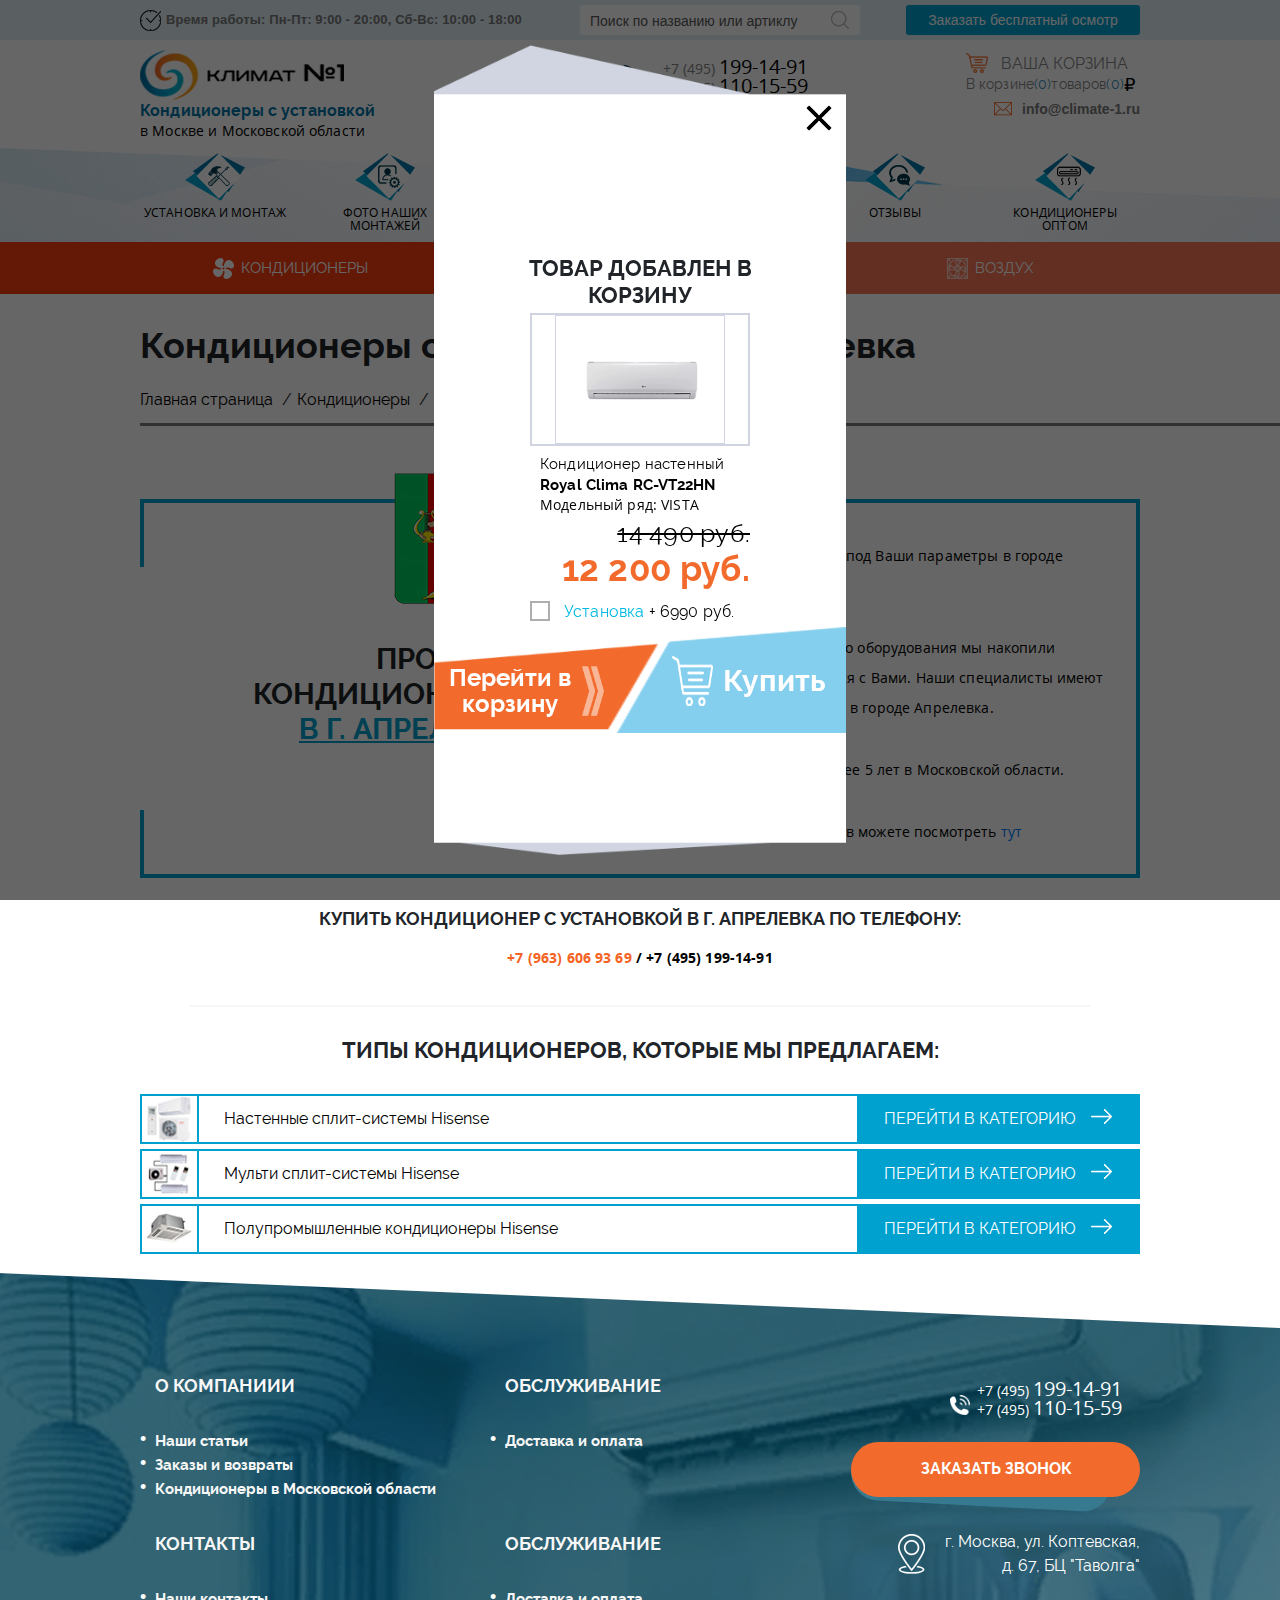
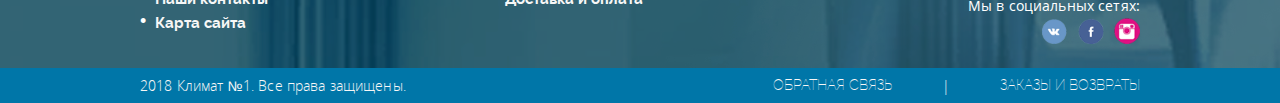
==== aprelevka.html @ a0b6142a "2 commit" ====
<!DOCTYPE html>
<html lang="ru">
<head>
	<meta charset="UTF-8">
	<meta name="viewport" content="width=device-width, initial-scale=1">
	<title>г. Апрелевка</title>
	<!-- Favicon -->
	<link rel="icon" href="img/favicon.PNG" type="image/x-icon">

	<!-- Slick CSS -->
	<link rel="stylesheet" type="text/css" href="css/slick.css"/>

	<!-- Bootstrap Reboot CSS -->
	<link rel="stylesheet" href="css/bootstrap-reboot.min.css">
	<!-- Bootstrap CSS -->
	<link rel="stylesheet" href="css/bootstrap.min.css">
	
	<!-- Main arcticmodal -->
	<link rel="stylesheet" href="css/jquery.arcticmodal-0.3.css">
	
	<!-- Font Awesome -->
	<link href="https://fonts.googleapis.com/css?family=Montserrat:300,400,500,600,700" rel="stylesheet">
	<!-- FontAwesome -->
	<link rel="stylesheet" href="https://use.fontawesome.com/releases/v5.6.0/css/all.css" integrity="sha384-aOkxzJ5uQz7WBObEZcHvV5JvRW3TUc2rNPA7pe3AwnsUohiw1Vj2Rgx2KSOkF5+h" crossorigin="anonymous">
	<link rel="stylesheet" href="fonts/raleway/raleway.css">
	<link rel="stylesheet" href="fonts/opensans/opensans.css">
	<!-- Main CSS -->
	<link rel="stylesheet" href="css/main.css">
	<link rel="stylesheet" href="css/aprelevka.css">
	<!-- Media Queries CSS -->
	<link rel="stylesheet" href="css/media.css">

	<!-- fancybox -->
	<link rel="stylesheet" href="css/jquery.fancybox.min.css" />

	<!-- Main arcticmodal -->
	<link rel="stylesheet" href="css/jquery.fullPage.css">
	<!-- FontFamily -->
	<link href="https://fonts.googleapis.com/css?family=Montserrat:300,400,500,700" rel="stylesheet">
</head>
<body>
	<!-- Прелоадер -->
	<div id="page-preloader" class="cssload-wrap">
		<div class="loader">
		  <div class="ball"></div>
		  <div class="ball"></div>
		  <div class="ball"></div>
		</div>
	</div>
	<!-- 1 экран -->
	<header class="header" id="header">
		<div class="top-header-background">
			<div class="container">
				<div class="top-header">
					<p class="time">
						<i class="clock-icon"></i>
						 Время работы: Пн-Пт: 9:00 - 20:00, Сб-Вс: 10:00 - 18:00
					</p>
					<form action="#" class="search">
						<input type="text" class="search__input" placeholder="Поиск по названию или артиклу">
						<button class="search__btn">
							
						</button>
					</form>
					<div class="order-block">
						<button class="order">
							Заказать бесплатный осмотр
						</button>
					</div>
				</div>
			</div>
		</div>
		<div class="content-header-background">
			<div class="container">
				<div class="content-header">
					
					<div class="logo-wrap">
						<div class="wrap-burger-logo">
							<div class="burger-menu">
								<i class="burger-menu__icon"></i>
							</div>
							<a href="#" class="logo"></a>
						</div>
						<p class="logo-text">
							<span>
								Кондиционеры с установкой 
							</span>
						</p>
						<p class="logo-text">
							в Москве  и Московской области
						</p>
					</div>
					<div class="wrap-phone mobile-burger-content">
						<div class="phone-block">
							<a href="#" class="phone-link">
								<span>
									+7 (495) 
								</span>
								199-14-91
							</a>
							<a href="#" class="phone-link">
								<span>
									+7 (495) 
								</span>
								110-15-59
							</a>
						</div>
						<div class="wrap-soc">
							<p class="text-soc">
								Мы в социальных сетях:
							</p>
							<div class="soc-icons">
								<a href="#" class="soc-icon soc-icon-vk"></a>
								<a href="#" class="soc-icon soc-icon-fb"></a>
								<a href="#" class="soc-icon soc-icon-lk"></a>
							</div>
						</div>
						<a href="#" class="burger-adress burger-content">
							<i class="burger-adress__icon"></i>
							г. Москва, ул. Коптевская, <br>
							д. 67, БЦ "Таволга"
						</a>
						<div class="order-block-burger burger-content">
							<button class="order">
								Заказать бесплатный осмотр
							</button>
						</div>
					</div>
					<div class="basket-wrap">
						<div class="basket-block">
							<a href="#" class="basket-link">
								<i class="basket-icon"></i>
								ваша корзина
							</a>
							<p class="basket-text">
								В корзине 
								<span>
									(0)
								</span>
								товаров
								<span>
									(0)
								</span>
								<span class="rub">
									&#8381;
								</span>
							</p>
						</div>
						<a href="#" class="email-link">
							<i class="email-icon">
							</i>
							info@climate-1.ru
						</a>
					</div>
				</div>
			</div>
		</div>
		<div class="backgrond-window_first"></div>
		<div class="menu-header-background">
			<div class="container">
				<ul class="list-menu">
					<li class="list-menu__item">
						<a href="#" class="list-menu__link">
							<img src="img/main-page/icon-menu1.png" alt="" class="list-menu__image img-fluid">
							<p class="list-menu__text">
								Установка и монтаж
							</p>
						</a>
					</li>
					<li class="list-menu__item">
						<a href="#" class="list-menu__link">
							<img src="img/main-page/icon-menu2.png" alt="" class="list-menu__image img-fluid">
							<p class="list-menu__text">
								ФОТО НАШИХ МОНТАЖЕЙ
							</p>
						</a>
					</li>
					<li class="list-menu__item">
						<a href="#" class="list-menu__link">
							<img src="img/main-page/icon-menu3.png" alt="" class="list-menu__image img-fluid">
							<p class="list-menu__text">
								ОПЛАТА И ДОСТАВКА
							</p>
						</a>
					</li>
					<li class="list-menu__item">
						<a href="#" class="list-menu__link">
							<img src="img/main-page/icon-menu4.png" alt="" class="list-menu__image img-fluid">
							<p class="list-menu__text">
								КОНТАКТЫ
							</p>
						</a>
					</li>
					<li class="list-menu__item">
						<a href="#" class="list-menu__link">
							<img src="img/main-page/icon-menu5.png" alt="" class="list-menu__image img-fluid">
							<p class="list-menu__text">
								Отзывы
							</p>
						</a>
					</li>
					<li class="list-menu__item">
						<a href="#" class="list-menu__link">
							<img src="img/main-page/icon-menu6.png" alt="" class="list-menu__image img-fluid">
							<p class="list-menu__text">
								Кондиционеры оптом
							</p>
						</a>
					</li>
				</ul>
			</div>
			<div class="orange-menu-backhround">
				<div class="container">
					<ul class="orange-menu">
						<li class="orange-menu__tab">
							Посмотреть каталог
							<i class="orange-menu__icon orange-menu__icon_tab"></i>
						</li>
						<li class="orange-menu__item">
							<a href="" class="orange-menu__link">
								<i class="orange-menu__icon orange-menu__icon_kon"></i>
								КОНДИЦИОНЕРЫ
							</a>
						</li>
						<li class="orange-menu__item">
							<a href="" class="orange-menu__link">
								<i class="orange-menu__icon orange-menu__icon_ot"></i>
								ОТОПИТЕЛЬНОЕ ОБОРУДОВАНИЕ
							</a>
						</li>
						<li class="orange-menu__item">
							<a href="" class="orange-menu__link">
								<i class="orange-menu__icon
								orange-menu__icon_vh"></i>
								воздух
							</a>
						</li>
					</ul>
				</div>
			</div>
		</div>
		<div class="backgrond-window_second"></div>
	</header>
<!--------- section-apr ------------------>
	<section class="section-title-page section-title-page_apr">
		<div class="container">
			<div class="block-title-page">
				<h2 class="title-page">
					Кондиционеры с установкой в г. Апрелевка
				</h2>
				<div class="breadcrumbs">
					<ul class="breadcrumbs-list">
						<li class="breadcrumbs-list__item">
							<a href="#" class="breadcrumbs-list__link">
								Главная страница
							</a>
						</li>
						<li class="breadcrumbs-list__item">
							<a href="#" class="breadcrumbs-list__link">
								Кондиционеры 
							</a>
						</li>
						<li class="breadcrumbs-list__item">
							Настенные Сплит-системы
						</li>
					</ul>
				</div>
			</div>
		</div>
	</section>
	<section class="section-apr">
		<div class="container">
			<div class="apr-top">
				<img src="img/aplevka/gerb.png" alt="img" class="apr-top__img img-fluid">
				<h3 class="apr-top__title">
					Продажа кондиционеров<br>
					<span>
						в г. Апрелевка
					</span>
				</h3>
				<div class="apr-top__block-text">
					<p class="apr-top__text">
						Мы поможем выбрать Вам кондиционер под Ваши параметры в городе Апрелевка. 
					</p>
					<p class="apr-top__text">
						Работая в сфере продажи климатического оборудования мы накопили большой опыт, которым готовы поделится с Вами. Наши специалисты имеют большой опыт монтажей кондиционеров в городе Апрелевка.
					</p>
					<p class="apr-top__text">
						Наша компания "Климат 1" работает <span>более 5 лет</span> в Московской области.
					</p>
					<p class="apr-top__text">
						Наши примеры установок кондиционеров можете посмотреть  <a href="#">тут</a> 
					</p>
				</div>
			</div>
			<h5 class="subtitle-apr-first">
				Купить кондиционер с установкой в г. Апрелевка  по телефону:
			</h5>
			<p class="apr-phone">
				<span>
					+7 (963) 606 93 69    
				</span>
				/   +7 (495) 199-14-91
			</p>
			<h4 class="subtitle-apr-type">
				Типы кондиционеров, которые мы предлагаем:
			</h4>
			<ul class="tipe-list">
				<li class="tipe-list__item">
					<div class="tipe-list__block-img">
						<img src="img/aplevka/category-img1.png" alt="img" class="img-fluid">
					</div>
					<a href="#"  class="tipe-list__block-name">
						Настенные сплит-системы Hisense
					</a>
					<a href="#" class="tipe-list__linkCategory">
						Перейти в категорию
					</a>
				</li>
				<li class="tipe-list__item">
					<div class="tipe-list__block-img">
						<img src="img/aplevka/category-img2.png" alt="img" class="img-fluid">
					</div>
					<a href="#"  class="tipe-list__block-name">
						Мульти сплит-системы Hisense
					</a>
					<a href="#" class="tipe-list__linkCategory">
						Перейти в категорию
					</a>
				</li>
				<li class="tipe-list__item">
					<div class="tipe-list__block-img">
						<img src="img/aplevka/category-img3.png" alt="img" class="img-fluid">
					</div>
					<a href="#"  class="tipe-list__block-name">
						Полупромышленные кондиционеры Hisense
					</a>
					<a href="#" class="tipe-list__linkCategory">
						Перейти в категорию
					</a>
				</li>
			</ul>
		</div>
	</section>
	<footer class="footer">
		<div class="footer-fon">
			<div class="container">
				<div class="footer-row">
					<div class="footer-col">
						<ul class="footer-list">
							<li class="footer-list__title">
								О компаниии
							</li>
							<li class="footer-list__item">
								<a href="#" class="footer-list__link">
									Наши статьи
								</a>
							</li>
							<li class="footer-list__item">
								<a href="#" class="footer-list__link">
									Заказы и возвраты
								</a>
							</li>
							<li class="footer-list__item">
								<a href="#" class="footer-list__link">
									Кондиционеры в Московской области
								</a>
							</li>
							<li class="footer-list__item service-d">
								<a href="#" class="footer-list__link">
									Доставка и оплата
								</a>
							</li>
						</ul>
						<ul class="footer-list">
							<li class="footer-list__title">
								контакты
							</li>
							<li class="footer-list__item">
								<a href="#" class="footer-list__link">
									Наши контакты
								</a>
							</li>
							<li class="footer-list__item">
								<a href="#" class="footer-list__link">
									Карта сайта
								</a>
							</li>
						</ul>
					</div>
					<div class="footer-col service-n">
						<ul class="footer-list">
							<li class="footer-list__title">
								Обслуживание
							</li>
							<li class="footer-list__item">
								<a href="#" class="footer-list__link">
									Доставка и оплата
								</a>
							</li>
						</ul>
						<ul class="footer-list">
							<li class="footer-list__title">
								Обслуживание
							</li>
							<li class="footer-list__item">
								<a href="#" class="footer-list__link">
									Доставка и оплата
								</a>
							</li>
						</ul>
					</div>
					<div class="footer-col">
						<div class="footer-block">
							<div class="phone-block phone-block-footer">
								<a href="#" class="phone-link phone-link-footer">
									<span>
										+7 (495) 
									</span>
									199-14-91
								</a>
								<a href="#" class="phone-link phone-link-footer">
									<span>
										+7 (495) 
									</span>
									110-15-59
								</a>
							</div>
							<div class="wrap-footer-btn">
								<button class="footer-btn footer-btn-js-click">
									заказать звонок
								</button>
								<div class="footer-btn-shadow"></div>
							</div>
							
						</div>
						<div class="footer-block">
							<a href="#" class="footer-adress">
								<i class="footer-adress__icon"></i>
								г. Москва, ул. Коптевская, <br>
								д. 67, БЦ "Таволга"
							</a>
							<div class="wrap-soc wrap-soc-footer">
								<p class="text-soc text-soc-footer">
									Мы в социальных сетях:
								</p>
								<div class="soc-icons">
									<a href="#" class="soc-icon soc-icon-vk"></a>
									<a href="#" class="soc-icon soc-icon-fb"></a>
									<a href="#" class="soc-icon soc-icon-lk"></a>
								</div>
							</div>
						</div>
					</div>
				</div>
				
			</div>
		</div>
		<div class="footer-bottom-background">
				<div class="container">
					<div class="footer-bottom">
						<p class="copyright">
							 2018 Климат №1. Все права защищены.
						</p>
						<div class="footer-bottom-links">
							<a href="#" class="footer-bottom-link">
								Обратная связь      
							</a>
							<p class="separator-main">|</p>
							<a href="#" class="footer-bottom-link">
								Заказы и возвраты
							</a>
						</div>
					</div>
				</div>
			</div>
	</footer>
	<div id="overlay">
		<div id="thx">
			Спасибо! Мы обязательно вам перезвоним
		</div>
   	</div>

	<div style="display: none;">
	    <div class="box-modal-buy" id="exampleModal-buy">
	        <div class="box-modal_close arcticmodal-close">
	        </div>
	        <h4 class="modal-buy-title">
        		<span>
        			Купить
        		</span><br>
				Royal Clima RC-VT22HN
        	</h4>
        	<form action="" class="modal-form">
				<input type="text" placeholder="Ваш имя" class="modal-form__name">
				<input type="tel" placeholder="Ваш телефон" class="modal-form__tel">
				<div class="modal-form__wrap-btn">
					<button class="modal-form__btn">
						Заказать звонок
					</button>
				</div>
			</form>
	    </div>
	</div>
	<div style="display: none;">
	    <div class="box-modal-busket" id="box-modal-busket">
	        <div class="busket-modal_close  arcticmodal-close">
	        </div>
        	<div class="modal-busket-content">
        		<h4 class="modal-busket-title">
		    		Товар добавлен в корзину
		    	</h4>
		    	<div class="modal-busket-info">
		    		<div class="wrap-img">
		    			<img src="img/mobile-main-page/modal-img-busket.png" alt="img" class="img-fluid modal-busket-img">
		    		</div>
			    	<p class="modal-busket-name">
			    		Кондиционер настенный
			    	</p>
			    	<p class="modal-busket-type">
						Royal Clima RC-VT22HN
			    	</p>
			    	<p class="modal-busket-model">
						Модельный ряд: VISTA
			    	</p>
			    	<p class="modal-busket-old-price">
			    		14 490 руб.
			    	</p>
			    	<p class="modal-busket-price">
			    		12 200 руб.
			    	</p>
			    	<div class="modal-check">
			    		<label class="custom-radio-second">
                            <input type="checkbox">
                            <div></div>
                        </label>
			    		<p class="modal-check__text">
			    			<span>
			    				Установка
			    			</span>
			    			+ 6990 руб.
			    		</p>
			    	</div>
		    	</div>
        	</div>
        	<div class="modal-wrap-btn">
	    		<button class="modal-wrap-btn__busket">
	    			Перейти в корзину
	    			<i class="modal-wrap-btn__icon-busket"></i>
	    		</button>
	    		<button class="modal-wrap-btn__buy">
	    			<i class="modal-wrap-btn__icon-buy">
	    			</i>
	    			Купить
	    		</button>
	    	</div>
	    </div>
	</div>
	<script src="js/jquery-3.3.1.min.js"></script>
	<script src="js/jquery.fancybox.min.js"></script>
	<script type="text/javascript" src="js/slick.min.js"></script>
	<script src="js/jquery.arcticmodal-0.3.min.js"></script>
	<script src="js/parallax-bg.js"></script>
	<script src="js/scripts.js"></script>
	<script src="js/jquery.fullPage.js"></script>
	<!-- Табы -->
	<script src="js/jquery.hashchange.js" type="text/javascript"></script>
	<script src="js/jquery.easytabs.js" type="text/javascript"></script>
</body>
</html>
---- fonts/raleway/raleway.css ----
@font-face {
    font-family: 'Raleway';
    src: local('Raleway Thin'), local('Raleway-Thin'), url('ralewaythin.woff2') format('woff2'), url('ralewaythin.woff') format('woff'), url('ralewaythin.ttf') format('truetype');
    font-weight: 100;
    font-style: normal;
}
@font-face {
    font-family: 'Raleway';
    src: local('Raleway Thin Italic'), local('Raleway-ThinItalic'), url('ralewaythinitalic.woff2') format('woff2'), url('ralewaythinitalic.woff') format('woff'), url('ralewaythinitalic.ttf') format('truetype');
    font-weight: 100;
    font-style: italic;
}
@font-face {
    font-family: 'Raleway';
    src: local('Raleway ExtraLight'), local('Raleway-ExtraLight'), url('ralewayextralight.woff2') format('woff2'), url('ralewayextralight.woff') format('woff'), url('ralewayextralight.ttf') format('truetype');
    font-weight: 200;
    font-style: normal;
}
@font-face {
    font-family: 'Raleway';
    src: local('Raleway ExtraLight Italic'), local('Raleway-ExtraLightItalic'), url('ralewayextralightitalic.woff2') format('woff2'), url('ralewayextralightitalic.woff') format('woff'), url('ralewayextralightitalic.ttf') format('truetype');
    font-weight: 200;
    font-style: italic;
}
@font-face {
    font-family: 'Raleway';
    src: local('Raleway Light'), local('Raleway-Light'), url('ralewaylight.woff2') format('woff2'), url('ralewaylight.woff') format('woff'), url('ralewaylight.ttf') format('truetype');
    font-weight: 300;
    font-style: normal;
}
@font-face {
    font-family: 'Raleway';
    src: local('Raleway Light Italic'), local('Raleway-LightItalic'), url('ralewaylightitalic.woff2') format('woff2'), url('ralewaylightitalic.woff') format('woff'), url('ralewaylightitalic.ttf') format('truetype');
    font-weight: 300;
    font-style: italic;
}
@font-face {
    font-family: 'Raleway';
    src: local('Raleway Regular'), local('Raleway-Regular'), url('ralewayregular.woff2') format('woff2'), url('ralewayregular.woff') format('woff'), url('ralewayregular.ttf') format('truetype');
    font-weight: 400;
    font-style: normal;
}
@font-face {
    font-family: 'Raleway';
    src: local('Raleway Italic'), local('Raleway-Italic'), url('ralewayitalic.woff2') format('woff2'), url('ralewayitalic.woff') format('woff'), url('ralewayitalic.ttf') format('truetype');
    font-weight: 400;
    font-style: italic;
}
@font-face {
    font-family: 'Raleway';
    src: local('Raleway Medium'), local('Raleway-Medium'), url('ralewaymedium.woff2') format('woff2'), url('ralewaymedium.woff') format('woff'), url('ralewaymedium.ttf') format('truetype');
    font-weight: 500;
    font-style: normal;
}
@font-face {
    font-family: 'Raleway';
    src: local('Raleway Medium Italic'), local('Raleway-MediumItalic'), url('ralewaymediumitalic.woff2') format('woff2'), url('ralewaymediumitalic.woff') format('woff'), url('ralewaymediumitalic.ttf') format('truetype');
    font-weight: 500;
    font-style: italic;
}
@font-face {
    font-family: 'Raleway';
    src: local('Raleway SemiBold'), local('Raleway-SemiBold'), url('ralewaysemibold.woff2') format('woff2'), url('ralewaysemibold.woff') format('woff'), url('ralewaysemibold.ttf') format('truetype');
    font-weight: 600;
    font-style: normal;
}
@font-face {
    font-family: 'Raleway';
    src: local('Raleway SemiBold Italic'), local('Raleway-SemiBoldItalic'), url('ralewaysemibolditalic.woff2') format('woff2'), url('ralewaysemibolditalic.woff') format('woff'), url('ralewaysemibolditalic.ttf') format('truetype');
    font-weight: 600;
    font-style: italic;
}
@font-face {
    font-family: 'Raleway';
    src: local('Raleway Bold'), local('Raleway-Bold'), url('ralewaybold.woff2') format('woff2'), url('ralewaybold.woff') format('woff'), url('ralewaybold.ttf') format('truetype');
    font-weight: 700;
    font-style: normal;
}
@font-face {
    font-family: 'Raleway';
    src: local('Raleway Bold Italic'), local('Raleway-BoldItalic'), url('ralewaybolditalic.woff2') format('woff2'), url('ralewaybolditalic.woff') format('woff'), url('ralewaybolditalic.ttf') format('truetype');
    font-weight: 700;
    font-style: italic;
}
@font-face {
    font-family: 'Raleway';
    src: local('Raleway ExtraBold'), local('Raleway-ExtraBold'), url('ralewayextrabold.woff2') format('woff2'), url('ralewayextrabold.woff') format('woff'), url('ralewayextrabold.ttf') format('truetype');
    font-weight: 800;
    font-style: normal;
}
@font-face {
    font-family: 'Raleway';
    src: local('Raleway ExtraBold Italic'), local('Raleway-ExtraBoldItalic'), url('ralewayextrabolditalic.woff2') format('woff2'), url('ralewayextrabolditalic.woff') format('woff'), url('ralewayextrabolditalic.ttf') format('truetype');
    font-weight: 800;
    font-style: italic;
}
@font-face {
    font-family: 'Raleway';
    src: local('Raleway Black'), local('Raleway-Black'), url('ralewayblack.woff2') format('woff2'), url('ralewayblack.woff') format('woff'), url('ralewayblack.ttf') format('truetype');
    font-weight: 900;
    font-style: normal;
}
@font-face {
    font-family: 'Raleway';
    src: local('Raleway Black Italic'), local('Raleway-BlackItalic'), url('ralewayblackitalic.woff2') format('woff2'), url('ralewayblackitalic.woff') format('woff'), url('ralewayblackitalic.ttf') format('truetype');
    font-weight: 900;
    font-style: italic;
}
---- fonts/opensans/opensans.css ----
@font-face {
    font-family: 'Open Sans';
    src: local('Open Sans Light'), local('OpenSans-Light'), url('opensanslight.woff2') format('woff2'), url('opensanslight.woff') format('woff'), url('opensanslight.ttf') format('truetype');
    font-weight: 300;
    font-style: normal;
}
@font-face {
    font-family: 'Open Sans';
    src: local('Open Sans Light Italic'), local('OpenSansLight-Italic'), url('opensanslightitalic.woff2') format('woff2'), url('opensanslightitalic.woff') format('woff'), url('opensanslightitalic.ttf') format('truetype');
    font-weight: 300;
    font-style: italic;
}
@font-face {
    font-family: 'Open Sans';
    src: local('Open Sans'), local('OpenSans'), url('opensans.woff2') format('woff2'), url('opensans.woff') format('woff'), url('opensans.ttf') format('truetype');
    font-weight: 400;
    font-style: normal;
}
@font-face {
    font-family: 'Open Sans';
    src: local('Open Sans Italic'), local('OpenSans-Italic'), url('opensansitalic.woff2') format('woff2'), url('opensansitalic.woff') format('woff'), url('opensansitalic.ttf') format('truetype');
    font-weight: 400;
    font-style: italic;
}
@font-face {
    font-family: 'Open Sans';
    src: local('Open Sans Semibold'), local('OpenSans-Semibold'), url('opensanssemibold.woff2') format('woff2'), url('opensanssemibold.woff') format('woff'), url('opensanssemibold.ttf') format('truetype');
    font-weight: 600;
    font-style: normal;
}
@font-face {
    font-family: 'Open Sans';
    src: local('Open Sans Semibold Italic'), local('OpenSans-SemiboldItalic'), url('opensanssemibolditalic.woff2') format('woff2'), url('opensanssemibolditalic.woff') format('woff'), url('opensanssemibolditalic.ttf') format('truetype');
    font-weight: 600;
    font-style: italic;
}
@font-face {
    font-family: 'Open Sans';
    src: local('Open Sans Bold'), local('OpenSans-Bold'), url('opensansbold.woff2') format('woff2'), url('opensansbold.woff') format('woff'), url('opensansbold.ttf') format('truetype');
    font-weight: 700;
    font-style: normal;
}
@font-face {
    font-family: 'Open Sans';
    src: local('Open Sans Bold Italic'), local('OpenSans-BoldItalic'), url('opensansbolditalic.woff2') format('woff2'), url('opensansbolditalic.woff') format('woff'), url('opensansbolditalic.ttf') format('truetype');
    font-weight: 700;
    font-style: italic;
}
@font-face {
    font-family: 'Open Sans';
    src: local('Open Sans Extrabold'), local('OpenSans-Extrabold'), url('opensansextrabold.woff2') format('woff2'), url('opensansextrabold.woff') format('woff'), url('opensansextrabold.ttf') format('truetype');
    font-weight: 800;
    font-style: normal;
}
@font-face {
    font-family: 'Open Sans';
    src: local('Open Sans Extrabold Italic'), local('OpenSans-ExtraboldItalic'), url('opensansextrabolditalic.woff2') format('woff2'), url('opensansextrabolditalic.woff') format('woff'), url('opensansextrabolditalic.ttf') format('truetype');
    font-weight: 800;
    font-style: italic;
}
---- css/main.css ----
@font-face {
		font-family: "ArialRegular";
		src: url("../fonts/ArialRegular/ArialRegular.eot");
		src: url("../fonts/ArialRegular/ArialRegular.eot?#iefix")format("embedded-opentype"),
		url("../fonts/ArialRegular/ArialRegular.woff") format("woff"),
		url("../fonts/ArialRegular/ArialRegular.ttf") format("truetype");
		font-style: normal;
		font-weight: normal;
}

@font-face {
		font-family: "ArialBold";
		src: url("../fonts/ArialBold/ArialBold.eot");
		src: url("../fonts/ArialBold/ArialBold.eot?#iefix")format("embedded-opentype"),
		url("../fonts/ArialBold/ArialBold.woff") format("woff"),
		url("../fonts/ArialBold/ArialBold.ttf") format("truetype");
		font-style: normal;
		font-weight: bold;
}

@font-face {
		font-family: "MyriadProRegular";
		src: url("../fonts/MyriadProRegular/MyriadProRegular.eot");
		src: url("../fonts/MyriadProRegular/MyriadProRegular.eot?#iefix")format("embedded-opentype"),
		url("../fonts/MyriadProRegular/MyriadProRegular.woff") format("woff"),
		url("../fonts/MyriadProRegular/MyriadProRegular.ttf") format("truetype");
		font-style: normal;
		font-weight: normal;
}

/*------ Спецификация -------*/
body {
	font-family: 'Raleway', sans-serif;
	padding:0;
	overflow-x:hidden;
}

div, p, form, input, a, span, button {
	box-sizing: border-box;
}

section {
/*	background-color: #f8f8f8;*/
}

button {
	padding: 0;
	margin: 0;
	border: 0;
	outline: none;
}

button:hover {
	outline: none;
}

input::-webkit-input-placeholder {
	color: #000;
	outline: none;
} 

input {
	outline: none;
}

button {
	cursor: pointer;
}

/*--------------скрол---------------*/



.container {
	max-width: 1030px;
	padding: 0 15px;
}

p {
	font-family: 'Open Sans', sans-serif;
	margin: 0;
	font-size: 14px;
	/*line-height: 1.3em;*/
	letter-spacing: 0.01em;
	color: #000;
	line-height: 1.1em;
}

.margin-right {
	margin-right: 0!important;
}

.padding {
	padding: 0!important;
}

ul, li{
	padding: 0;
	margin: 0;
	display: block;
}

h1, h2, h3, h4, h5, h6 {
	padding: 0;
	margin: 0;
	text-transform: uppercase;
	font-family: 'Raleway', sans-serif;
	font-weight: bold;
}

h1 {
	/*margin: 50px 0;
	font-size: 52px;*/
	font-size: 42px;
	text-transform: uppercase;
	
}

h2 {
	font-size: 36px;
}

h3 {
	font-size: 29px;
}

h4 {
	font-size: 22px;
}

h5 {
	font-size: 18px;
}

h6 {
	font-size: 13px;
}

::-webkit-input-placeholder {
  font-size: 14px;
  font-family: "ArialRegular"
  color: rgb(121, 121, 121);
}

::-moz-placeholder  {
  font-size: 14px;
  font-family: "ArialRegular"
  color: rgb(121, 121, 121);
}

:-ms-input-placeholder {
  font-size: 14px;
  font-family: "ArialRegular"
  color: rgb(121, 121, 121);
}

:-moz-placeholder {
  font-size: 14px;
  font-family: "ArialRegular"
  color: rgb(121, 121, 121);
}


.my-btn:focus {
	outline: 0;
}

a {
/*	font-family: 'Raleway', sans-serif;*/
	text-decoration: none;
/*	letter-spacing: 0.12em;*/

}

a:-webkit-any-link {
	text-decoration: none;
/*	color:#000;*/
}

a:hover, a:active {
	transition: all 0.5s ease;
	text-decoration: none;
	color:#000;
}

.padding {
	padding: 0!important;
}

.my-btn {
	display: -webkit-flex;
	display: -moz-flex;
	display: -ms-flex;
	display: -o-flex;
	display: flex;
	-ms-align-items: center;
	align-items: center;
	justify-content: center;
	color: #fff;
	background: #00cb51;
	border-radius: 5px;
	font-size: 15px;
	font-weight: bold;
	cursor: pointer;
}

.my-btn:hover {
	box-shadow: 0 0 13px rgba(0, 0, 0, 0.6) inset;
}

.my-btn:hover, .my-btn::active, .quality__around:active, .quality__around:hover, a:hover, a:active {
	transition: all 0.5s ease;
	text-decoration: none;
	
}

.my-btn:active, .quality__around:active {
	box-shadow: 0 0 20px rgba(0, 0, 0, 0.6) inset;
}

.d-flex {
	display: -webkit-flex;
	display: -moz-flex;
	display: -ms-flex;
	display: -o-flex;
	display: flex;
}

.justify-content-between {
	justify-content: space-between;
}

.justify-content-center {
	justify-content: center;
}

.justify-content-around {
	justify-content:space-around;
}

label.error {
	position: absolute;
	bottom: -35px;
	left: 0;
}

#overlay {
    display: none;
    position: fixed;
    width: 100%;
    height: 100%;
    background: rgba(232, 245, 255, 0.9);
    color: #000;
    left: 0px;
    top: 0px;
    cursor: pointer;
    z-index: 200;
    border-radius: 5px;
}

/*-----общие стили для заголовков------------*/

.title-other {
  font-size: 25px;
  font-family: "Raleway";
  color: rgb(133, 133, 133);
  padding-left: 90px;
  position: relative;
  margin-bottom: 40px;
}

.title-other span {
	color: #83cded;
}

.title-other:before {
	content: "";
	background: url(../img/katalog/other-tire.png) no-repeat;
	background-position: center;
	background-size: 100%;
	height: 4px;
	width: 80px;
	position: absolute;
	left: 0;
	top: 15px;
}

/*----------стили чекпоинт--------------*/

label.custom-radio-second {
	margin-bottom: 0;
}

.add-services__check,
.check-credit {
	margin-right: 10px;
}

label.custom-radio-second input {
    display: none;
}
label.custom-radio-second input+div {
    content: "\a";
    background: transparent;
    width: 20px;
    height: 20px;
    border: 2px solid #aeaeae;
}
label.custom-radio-second input:checked+div {
    background: url(../img/katalog/check.png) center no-repeat, #ebf7fa;
}

/*модальное окно добавления в корзину*/

.arcticmodal-container_i2 {
	padding: 0;
}

.modal-busket-title {
	margin-top: 90px;
	text-align: center;
	max-width: 270px;
}

.box-modal-busket {
	background: url(../img/mobile-main-page/modal-busket-add.png) no-repeat;
	background-position: center;
	background-size: 104% 100%;
	max-height: 936px;
	max-width: 412px;
	min-width: 310px;
	width: 50vw;
	height: 90vh;
	margin: 0 auto;
	display: -webkit-flex;
	display: -moz-flex;
	display: -ms-flex;
	display: -o-flex;
	display: flex;
	-webkit-flex-direction: column;
	-moz-flex-direction: column;
	-ms-flex-direction: column;
	-o-flex-direction: column;
	flex-direction: column;
	-ms-align-items: center;
	align-items: center;
	justify-content: center;
	position: relative;
}

.modal-busket-info {
	width: 220px;
	margin: 5px auto 0 auto;
}

.wrap-img {
	display: -webkit-flex;
	display: -moz-flex;
	display: -ms-flex;
	display: -o-flex;
	display: flex;
	justify-content: center;
	border: 2px solid #cfd4e0;
	height: 133px;
	width: 100%;
	margin-bottom: 8px;
}

.modal-busket-name,
.modal-busket-type,
.modal-busket-model {
	margin-left: 10px;
}

.modal-busket-name,
.modal-busket-type {
	font-size: 15px;
	font-family: "Raleway";
	color: rgb(0, 0, 0);
	line-height: 1.429;
}

.modal-busket-type {
	font-weight: bold;
}

.modal-busket-model {
	font-size: 14px;
}

.modal-busket-old-price {
  font-size: 25px;
  font-family: "Raleway";
  color: rgb(0, 0, 0);
  text-decoration: line-through;
  line-height: 1.333;
  text-align: right;
  margin-top: 5px;
}

.modal-busket-price {
  font-size: 35px;
  font-family: "Raleway";
  color: rgb(242, 107, 44);
  font-weight: bold;
  line-height: 1;
  text-align: right;

}

.modal-check {
	display: -webkit-flex;
	display: -moz-flex;
	display: -ms-flex;
	display: -o-flex;
	display: flex;
	-ms-align-items: center;
	align-items: center;
	margin-top: 15px;
}

.modal-check__text {
	font-size: 16px;
	font-family: "Raleway";
	line-height: 1.333;
	margin-left: 14px;
}

.modal-check__text span {
	color: rgb(0, 185, 227);
}

.modal-wrap-btn {
	display: -webkit-flex;
	display: -moz-flex;
	display: -ms-flex;
	display: -o-flex;
	display: flex;
	-ms-align-items: flex-end;
	align-items: flex-end;
	width: 100%;
	margin-top: 5px;
	justify-content: space-between;
	overflow: hidden;
}

.modal-wrap-btn__busket {
	background: url(../img/mobile-main-page/modal-background-busket.png) no-repeat;
	background-size: 100%;
	background-position: right top;
	height: 101px;
	width: 60%;
	display: -webkit-flex;
	display: -moz-flex;
	display: -ms-flex;
	display: -o-flex;
	display: flex;
	-ms-align-items: center;
	align-items: center;
	padding-right: 63px;
	padding-top: 13px;
	padding-left: 15px;
	font-size: 24px;
	font-family: "Raleway";
	color: rgb(255, 255, 255);
	font-weight: bold;
	line-height: 1.061;
	margin-right: -25px;
}

.modal-wrap-btn__icon-busket {
	display: block;
	height: 50px;
	width: 41px;
	background: url(../img/mobile-main-page/modal-open-busket.png) no-repeat;
	background-size: 100% 100%;
	margin-left: 11px;
	display: -webkit-flex;
	display: -moz-flex;
	display: -ms-flex;
	display: -o-flex;
	display: flex;
	-ms-align-items: center;
	align-items: center;
}

.modal-wrap-btn__icon-buy {
	display: block;
	height: 50px;
	width: 41px;
	background: url(../img/mobile-main-page/shopping-cart_white.png) no-repeat;
	background-size: 100% 100%;
	margin-left: 11px;
	display: -webkit-flex;
	display: -moz-flex;
	display: -ms-flex;
	display: -o-flex;
	display: flex;
	-ms-align-items: center;
	align-items: center;
	margin-right: 10px;
}

.modal-wrap-btn__buy {
	display: block;
	width: 60%;
	height: 108px;
	background: url(../img/mobile-main-page/modal-btn-buy.png) no-repeat;
	background-position: left top;
	background-size: 100%;
	margin-left: -25px;
	display: -webkit-flex;
	display: -moz-flex;
	display: -ms-flex;
	display: -o-flex;
	display: flex;
	justify-content: flex-end;
	-ms-align-items: center;
	align-items: center;
	font-size: 30px;
	font-family: "Raleway";
	color: rgb(255, 255, 255);
	font-weight: bold;
	padding-right: 20px;
}


/*модальное окно звонка*/

.box-modal-buy{
	background: url(../img/mobile-main-page/modal-window.png) no-repeat;
	background-position: center;
	background-size: 100% 100%;
	max-height: 620px;
	max-width: 635px;
	height: 73vh;
	margin: 0 auto;
	display: -webkit-flex;
	display: -moz-flex;
	display: -ms-flex;
	display: -o-flex;
	display: flex;
	-webkit-flex-direction: column;
	-moz-flex-direction: column;
	-ms-flex-direction: column;
	-o-flex-direction: column;
	flex-direction: column;
	-ms-align-items: center;
	align-items: center;
	justify-content: center;
	position: relative;
	padding: 0 10px;
}

.title-form {
	margin-bottom: 40px;
	text-align: left;
}

.busket-modal_close {
	background: url(../img/mobile-main-page/close.png) no-repeat;
	background-position: center;
	background-color: #fff;
	width: 32px;
	height: 32px;
	border-radius: 50%;
	position: absolute;
	right: 11px;
	top: 57px;
	cursor: pointer;
}

.box-modal_close {
	background: url(../img/mobile-main-page/close.png) no-repeat;
	background-position: center;
	background-color: #fff;
	width: 52px;
	height: 52px;
	border-radius: 50%;
	position: absolute;
	right: 11px;
	top: 77px;
	cursor: pointer;
}

.arcticmodal-container_i {
	width: 100%;
}

.modal-buy-title {
	font-size: 36px;
	font-family: "Raleway";
	color: rgb(0, 0, 1);
	text-align: center;
	text-transform: none;
	font-weight: normal;
	margin-bottom: 35px;
}

.modal-buy-title span {
	font-size: 36px;
	font-family: "Raleway";
	color: rgb(0, 0, 1);
	font-weight: bold;
	text-transform: uppercase;
}

.modal-form {
	display: -webkit-flex;
	display: -moz-flex;
	display: -ms-flex;
	display: -o-flex;
	display: flex;
	-webkit-flex-direction: column;
	-moz-flex-direction: column;
	-ms-flex-direction: column;
	-o-flex-direction: column;
	flex-direction: column;
	width: 80%;
	margin:0 auto;
}

.modal-form__name,
.modal-form__tel {
	background-color: rgb(255, 255, 255);
	height: 77px;
	border: none;
	margin-bottom: 14px;
	padding-left: 26px;
	font-size: 24px;
}

::-webkit-input-placeholder {
	font-size: 24px;
	font-family: "Raleway";
	color: rgb(88, 88, 89)!important;
}
::-moz-placeholder {
	font-size: 24px;
	font-family: "Raleway";
	color: rgb(88, 88, 89)!important;
}/* Firefox 19+ */
:-moz-placeholder {
	font-size: 24px;
	font-family: "Raleway";
	color: rgb(88, 88, 89)!important;
}/* Firefox 18- */
:-ms-input-placeholder {
	font-size: 24px;
	font-family: "Raleway";
	color: rgb(88, 88, 89)!important;
}

.modal-form__btn {
	border-radius: 30px;
	background: #f26b2c;	
	height: 65px;
	width: 100%;
	font-size: 24px;
	font-family: "Raleway";
	color: rgb(255, 255, 255);
	font-weight: bold;
	text-transform: uppercase;
	position: relative;
	z-index: 1;
}

.modal-form__wrap-btn {
	margin: 0 auto;
	max-width: 290px;
	width: 100%;
	position: relative;
}

.modal-form__wrap-btn:before {
	content: "";
	background: url(../img/mobile-main-page/modal-afer-btn.png) no-repeat;
	background-position: center;
	background-size: 100%;
	height: 75px;
	width: 99%;
	display: block;
	position: absolute;
	z-index: 0;
}


/*------------------title-page-----------------*/

.section-title-page {
	position: relative;
	min-height: 115px;
	overflow: hidden;
	margin-top: 30px;
}

.block-title-page {
    position: relative;
   top: auto;
   left: auto;
   padding-bottom: 14px;
}

.block-title-page:after {
   position: absolute!important;
   left: 0;
   width: calc(100vw - ((100vw - 100%) / 2));
}



/*.section-title-page:after {
	content: "";
	display: block;
	background-color: #7b7b7b;
	position: absolute;
	bottom: 0;
	left: 0;
	height: 3px;
	width: 100vw;
	margin-top: 10px;
}*/

.block-title-page:after {
	content: "";
	display: block;
	background-color: #7b7b7b;
	position: relative;
/*	position: absolute;
	bottom: 0;
	right: 0;*/
	height: 3px;
	width: 100%;
	width: calc(100vw - ((100vw - 100%) / 2));
	margin-top: 11px;
}

.breadcrumbs-list {
	display: -webkit-flex;
	display: -moz-flex;
	display: -ms-flex;
	display: -o-flex;
	display: flex;
	-webkit-flex-wrap: wrap;
	-moz-flex-wrap: wrap;
	-ms-flex-wrap: wrap;
	-o-flex-wrap: wrap;
	flex-wrap: wrap;
	margin-top: 20px;
}

.title-page {
	text-transform: none;
}

.breadcrumbs-list {
/*	position: absolute;
	top: 100px;*/
}

.breadcrumbs-list__item:after {
	content: "/";
	margin: 0 5px;
}

.breadcrumbs-list__item:last-child:after {
	content: "";
	margin: 0;
}

.breadcrumbs-list__link {
	color: #000;
}

.breadcrumbs-list__link:hover {
	text-decoration: underline;
}

/*------ header -------*/

.header {
	position: relative;
	z-index: 30;
}

.top-header-background {
	background: #e0edf6;
	padding: 5px 0;
}

.content-header,
.top-header,
.list-menu,
.orange-menu {
	display: -webkit-flex;
	display: -moz-flex;
	display: -ms-flex;
	display: -o-flex;
	display: flex;
	justify-content: space-between;
}

.time {
	width: 44%;
	display: -webkit-flex;
	display: -moz-flex;
	display: -ms-flex;
	display: -o-flex;
	display: flex;
	-ms-align-items: center;
	align-items: center;
	font-size: 13px;
	font-family: "Arial";
	color: rgb(121, 121, 121);
	font-weight: bold;
	line-height: 1.714;
	text-align: center;
}


.clock-icon {
	background: url(../img/main-page/clock-icon.png) no-repeat;
	display: block;
	background-position: center;
	width: 21px;
	height: 21px;
	margin-right: 5px;
}

.search {
	width: 28%;
	display: -webkit-flex;
	display: -moz-flex;
	display: -ms-flex;
	display: -o-flex;
	display: flex;
	justify-content: center;
}

.order-block {
 	width: 28%;
 	display: -webkit-flex;
 	display: -moz-flex;
 	display: -ms-flex;
 	display: -o-flex;
 	display: flex;
 	justify-content: flex-end;
}

.order {
  border-radius: 3px;
  background-color: rgb(0, 161, 207);
  width: 234px;
  height: 30px;
  display: -webkit-flex;
  display: -moz-flex;
  display: -ms-flex;
  display: -o-flex;
  display: flex;
  justify-content: center;
  -ms-align-items: center;
  align-items: center;
  font-size: 14px;
  font-family: "Arial";
  color: rgb(255, 255, 255);
}

/*.search {
	width: 85%;
}*/

.search__input {
  border-top-left-radius: 3px;
	border-bottom-left-radius: 3px;
  background-color: rgb(255, 255, 255);
  height: 30px;
  border: none;
  padding-left: 10px;
  width: 100%;
  max-width: 240px
}

.search__input::placeholder {
	font-size: 14px;
	font-family: "Arial";
	color: rgb(121, 121, 121);
}

.search__btn {
	border-top-right-radius: 3px;
	border-bottom-right-radius: 3px;
  	background: url(../img/main-page/search.png) no-repeat;
	display: block;
	background-color: rgb(255, 255, 255);
	background-position: center;
	width: 40px;
	height: 30px;
	cursor: pointer;
}

/*-------------content-header--------------*/

.content-header-background {
	padding-top: 10px;
	background: #fff;
}



.logo-wrap {
	width: 44%;
}

.wrap-phone {
	width: 28%;
	display: flex;
    flex-direction: column;
    align-items: center;
}

.basket-wrap {
	width: 28%;
}

/*---------меню-бургер---------------*/

.wrap-burger-logo {
	display: -webkit-flex;
	display: -moz-flex;
	display: -ms-flex;
	display: -o-flex;
	display: flex;
	-ms-align-items: center;
	align-items: center;
	justify-content: flex-start;
}

.burger-menu__icon {
	background: url(../img/mobile-main-page/menu-burger.png) no-repeat;
	display: block;
	background-position: center;
	height: 30px;
	width: 50px;
}

.burger-menu__icon_close {
	background: url(../img/mobile-main-page/close.png) no-repeat;
	background-position: center;
}

.burger-menu {
	height: 100px;
	width: 80px;
	padding-right: 20px;
	display: none;
	justify-content: center;
	-ms-align-items: center;
	align-items: center;
}

.burger-adress__icon {
	background: url(../img/mobile-main-page/mobil-location.png) no-repeat;
	display: block;
	width: 27px;
	height: 40px;
	margin-right: 20px;
}

.burger-adress {
	color: #000;
	display: -webkit-flex;
	display: -moz-flex;
	display: -ms-flex;
	display: -o-flex;
	display: flex;
	-ms-align-items: center;
	align-items: center;
	text-align: center;
	font-size: 18px;
	justify-content: flex-end;
}

.burger-content {
	display: none;
}

.open-window {
	display: flex!important;
	position: relative;
	z-index: 99999;
}

.backgrond-window_first,
.backgrond-window_second {
	position: fixed;
	height: 100vh;
	width: 100vw;
	top: 0;
	left: 0;
	background: rgb(0,0,0,.5);
	z-index: 9999;
	display: none;
}

/*--------- меню-бургер - конец ---------------*/

.logo {
	background: url(../img/main-page/logo.png) no-repeat;
	display: block;
	background-position: center;
	background-size: 100% 100%;
	width: 100%;
	height: 50px;
	max-width: 204px;
}

.logo-text span,
.logo {
  font-size: 14px;
  font-family: "Raleway";
  line-height: 1.429;
  text-align: left;
}

.logo {
  color: #000;
}

.logo-text span {
  color: rgb(0, 118, 168);
    font-weight: bold;
    font-size: 16px;
}

.phone-block {
	width: 212px;
	position: relative;
	padding-left: 30px;
	display: -webkit-flex;
	display: -moz-flex;
	display: -ms-flex;
	display: -o-flex;
	display: flex;
	justify-content: flex-start;
	-webkit-flex-direction: column;
	-moz-flex-direction: column;
	-ms-flex-direction: column;
	-o-flex-direction: column;
	flex-direction: column;
	height: 50px;
}

.phone-block:before {
	content: "";
	background: url(../img/main-page/phone.png) no-repeat;
	background-position: center;
	background-size: 100%;
	width: 20px;
	height: 20px;
	position: absolute;
	top: 15px;
	left: 0px;
}

.phone-link span,
.phone-link {
  font-size: 14px;
  font-family: 'Open Sans';
  color: rgb(133, 133, 133);
  text-transform: uppercase;
/*  line-height: 4.113;*/
  text-align: center;
}

.phone-link {
	display: block;
	font-size: 20px;
	line-height: 1.7;
	color: #000;
}

.phone-link:first-child {

}

.phone-link:last-child {
	margin-top: -15px;

}

.phone-link span {
  font-size: 14px;
  color: rgb(133, 133, 133);
}

.wrap-soc {
	width: 212px;
	display: -webkit-flex;
	display: -moz-flex;
	display: -ms-flex;
	display: -o-flex;
	display: flex;
	-webkit-flex-direction: column;
	-moz-flex-direction: column;
	-ms-flex-direction: column;
	-o-flex-direction: column;
	flex-direction: column;
	align-items: flex-end;
}

.soc-icons {
	display: -webkit-flex;
	display: -moz-flex;
	display: -ms-flex;
	display: -o-flex;
	display: flex;
	margin-top: 5px;
}

.soc-icon {
	display: block;
	width: 26px;
	height: 26px;
	margin-right: 10px;
}

.soc-icon:last-child {
	margin-right: 0;
}

.soc-icon-vk {
	background: url(../img/main-page/VkFb.png) no-repeat;
	background-size: 225%;
	background-position: left;
}

.soc-icon-fb {
	background: url(../img/main-page/VkFb.png) no-repeat;
	background-size: 225%;
	background-position: right;
}

.soc-icon-lk {
	background: url(../img/main-page/iconLK.png) no-repeat;
	background-size: 100%;
}

/*----basket-wrap--------*/

.basket-wrap {
	display: -webkit-flex;
	display: -moz-flex;
	display: -ms-flex;
	display: -o-flex;
	display: flex;
	-webkit-flex-direction: column;
	-moz-flex-direction: column;
	-ms-flex-direction: column;
	-o-flex-direction: column;
	flex-direction: column;
	-ms-align-items: flex-end;
	align-items: flex-end;
}

.basket-block {
	height: 50px;
}

.basket-icon {
	background: url(../img/main-page/bucket.png) no-repeat;
	background-position: center;
	background-size: 100%;
	display: block;
	width: 22px;
	height: 21px;
	margin-right: 13px;
}

.basket-link {
	font-size: 16px;
	font-family: "Raleway";
	color: rgb(133, 133, 133);
	line-height: 1.7;
	text-transform: uppercase;
	text-align: center;
	display: -webkit-flex;
	display: -moz-flex;
	display: -ms-flex;
	display: -o-flex;
	display: flex;
	-ms-align-items: center;
	align-items: center;
}

.basket-text {
  font-size: 14px;
  font-family: "Raleway";
  color: rgb(133, 133, 133);
  text-align: center;
  display: -webkit-flex;
  display: -moz-flex;
  display: -ms-flex;
  display: -o-flex;
  display: flex;
  -ms-align-items: center;
  align-items: center;
  justify-content: space-between;
}

.basket-text .rub {
	color: #000;
	font-size: 18px;
	margin-right: 5px;
}

.basket-text span {
	color: #3391b9;
}

.email-icon {
	background: url(../img/main-page/convert.png) no-repeat;
	background-position: center;
	background-size: 100%;
	display: block;
	width: 18px;
	height: 14px;
	margin-right: 10px;
}


.email-link {
  font-size: 14px;
  font-family: "Arial";
  color: rgb(121, 121, 121);
  font-weight: bold;
  line-height: 1.333;
  text-align: center;
  display: -webkit-flex;
  display: -moz-flex;
  display: -ms-flex;
  display: -o-flex;
  display: flex;
  -ms-align-items: center;
  align-items: center;
}

/*-----------menu-header---------------*/

.menu-header-background {
	background: url(../img/main-page/fon1.png) no-repeat;
	background-position: center -75px;
/*    background-size: 129%;*/
    /* height: 439px; */
    padding-top: 37px;
    margin-top: -30px;
}

.list-menu {
	display: -webkit-flex;
	display: -moz-flex;
	display: -ms-flex;
	display: -o-flex;
	display: flex;
	justify-content: space-between;
	-ms-align-items: baseline;
	align-items: baseline;
	margin-bottom: 0px;
}

.list-menu__item {
	width: 15%;
}

.list-menu__link {
	display: -webkit-flex;
	display: -moz-flex;
	display: -ms-flex;
	display: -o-flex;
	display: flex;
	-webkit-flex-direction: column;
	-moz-flex-direction: column;
	-ms-flex-direction: column;
	-o-flex-direction: column;
	flex-direction: column;
	-ms-align-items: center;
	align-items: center;
	justify-content: center;
}

.list-menu__image {
	max-width: 60px
}

.list-menu__text {
	font-size: 12px;
	text-align: center;
	text-transform: uppercase;
	margin-top: 5px;
}

/*-------------------orange-menu-------------------*/

.orange-menu-backhround {
	position: relative;
	margin-top: 10px;
}

.orange-menu-backhround:after {
	content: "";
	width: 50%;
	height: 100%;
	position: absolute;
	top:0;
	left:0;
	background-color: rgb(248, 64, 15);
	z-index: 0;
}

.orange-menu-backhround:before {
	content: "";
	width: 50%;
	height: 100%;
	position: absolute;
	top:0;
	right:0;
	background-color: rgb(244, 119, 85);
	z-index: 0;
}

.orange-menu {
	position: relative;
	z-index: 10;
}

.orange-menu__item {
	width: 30%;
	height: 52px;
}

.orange-menu__tab {
	display: none;
	background-color: rgb(248, 64, 15);
	font-size: 15px;
	font-weight: bold;
	color: #fff;
	justify-content: space-between;
	-ms-align-items: center;
	align-items: center;
	padding: 0 20px;
	width: 100%;
	height: 52px;
	width: calc(100% + 30px);
	margin-left: -15px;
}

.orange-menu__icon_tab {
	background: url(../img/mobile-main-page/right-arrow.png) no-repeat;
	background-position: center;
	background-size: 100%;
	
}

.orange-menu__icon_tab-open {
	transform: rotate(180deg);
}

.orange-menu__item:nth-child(3) {
	width: 40%;
	background-color: #f56323;
}

.orange-menu__link {
	font-family: "Raleway";
	height: 100%;
	font-size: 15px;
	text-transform: uppercase;
	display: -webkit-flex;
	display: -moz-flex;
	display: -ms-flex;
	display: -o-flex;
	display: flex;
	justify-content: center;
	-ms-align-items: center;
	align-items: center;
	color: #fff;
	padding: 0 20px;
}

.orange-menu__link:hover {
	color: #fff;
}

.orange-menu__icon {
	display: block;
	width: 21px;
	height: 28px;
	margin-right: 7px;
}

.orange-menu__icon_kon {
	background: url(../img/main-page/icon-orange1.png) no-repeat;
	background-position: center;
	background-size: 100%;
}

.orange-menu__icon_ot {
	background: url(../img/main-page/icon-orange2.png) no-repeat;
	background-position: center;
	background-size: 100%;
	margin-top: -10px;
}

.orange-menu__icon_vh {
	background: url(../img/main-page/icon-orange3.png) no-repeat;
	background-position: center;
	background-size: 100%;
}

/* -------------footer ---------------------*/

.footer-fon {
	background: url(../img/main-page/footer.png) no-repeat;
	padding-top: 113px;
	background-position: center top;
}

.footer-row {
	display: -webkit-flex;
	display: -moz-flex;
	display: -ms-flex;
	display: -o-flex;
	display: flex;
	justify-content: space-between;
	-ms-align-items: center;
	align-items: center;
}

.footer-col  {
	width: 30%;
}

.footer-list,
.footer-block {
	height: 138px;
}

.footer-block {
	display: -webkit-flex;
	display: -moz-flex;
	display: -ms-flex;
	display: -o-flex;
	display: flex;
	-webkit-flex-direction: column;
	-moz-flex-direction: column;
	-ms-flex-direction: column;
	-o-flex-direction: column;
	flex-direction: column;
	-ms-align-items: flex-end;
	align-items: flex-end;
}

.footer-list:last-child,
.footer-block:last-child {
	margin-top: 20px;
}

.footer-list__item {
	position: relative;
}

.footer-list li {
	padding-left: 15px;
}

.service-d {
	display: none;
}

.footer-list__item:before {
	content: "\2022";
	color: #fff;
	position: absolute;
	font-size: 18px;
	top: -4px;
	left: 0;
}

.footer-list__item  a {
	font-size: 15px;
	font-family: "Raleway";
	color: rgb(247, 247, 247);
	font-weight: bold;
}


.footer-list .footer-list__title {
	list-style-type: none;
	text-transform: uppercase;
	margin-bottom: 30px;
	font-size: 18px;
	color: rgb(247, 247, 247);
	font-weight: bold;
	font-family: "Raleway";
}

.wrap-footer-btn {
	position: relative;
	width: 100%;
	max-width: 289px;
	margin-top: 20px;
}

.footer-btn {
	position: relative;
	z-index: 10;
	border-radius: 30px;
	background: #f26b2c;
	width: 100%;
	height: 55px;
	font-size: 16px;
	 font-family: "Raleway";
	 color: rgb(255, 255, 255);
	 text-transform: uppercase;
	 font-weight: bold;
	 overflow: hidden;
}

.footer-btn:active:after {
  opacity: 0;
}

.footer-btn:after {
 	content: "";
    width: 100%;
    height: 100%;
    background: linear-gradient(110deg,hsla(0,0%,100%,0) 15%,hsla(0,0%,100%,.75) 25%,hsla(0,0%,100%,0) 35%);
    position: absolute;
    left: 0;
    top: 0;
    -webkit-transform: translate(-50%, 0);
    transform: translate(-50%, 0);
}

.footer-btn:after {
	-webkit-animation: bntGradientAnimation 2.5s linear infinite;
    animation: bntGradientAnimation 3s linear infinite;
}

.footer-btn-shadow {
	width: 90%;
	height: 55px;
	border-radius: 30px;
	background: #377a90;
	position: absolute;
	z-index: 0;
	top:9px;
	left: 0;
	-moz-transform: rotate(3deg); /* Для Firefox */
    -ms-transform: rotate(3deg); /* Для IE */
    -webkit-transform: rotate(3deg); /* Для Safari, Chrome, iOS */
    -o-transform: rotate(3deg); /* Для Opera */
    transform: rotate(3deg);
}

.footer-block .phone-block-footer:before {
	content: "";
	background: url(../img/main-page/icon-phone.png) no-repeat;
	background-size: 100%;
	top: 23px;
	left: 22px;
}

.footer-block .phone-link-footer {
	color: #fff;
}

.footer-block .phone-link-footer span {
	color: #fff;
}

.wrap-soc .text-soc-footer {
	color: #fff;
}

.footer-adress__icon {
	background: url(../img/main-page/icon-location.png) no-repeat;
	display: block;
	width: 27px;
	height: 40px;
	margin-right: 20px;
}

.footer-adress {
	color: #fff;
	display: -webkit-flex;
	display: -moz-flex;
	display: -ms-flex;
	display: -o-flex;
	display: flex;
	-ms-align-items: center;
	align-items: center;
	text-align: right;
	justify-content: flex-end;
}

.footer-adress:hover {
	color: #fff;
}

.wrap-soc-footer {
	margin-top: 20px;
	width: 100%;
}

.footer-bottom-background {
	background: #0076a8;	
}



.footer-bottom {
	display: -webkit-flex;
	display: -moz-flex;
	display: -ms-flex;
	display: -o-flex;
	display: flex;
	justify-content: space-between;
	-ms-align-items: center;
	align-items: center;
	height: 35px;
}

.copyright {
	color: rgb(247, 247, 247);
	font-weight: lighter;
}

.separator-main {
	margin: 0 50px;
/*	font-size: 18px;*/
	color: rgb(247, 247, 247);
	font-weight: lighter;
}

.footer-bottom-links {
	display: -webkit-flex;
	display: -moz-flex;
	display: -ms-flex;
	display: -o-flex;
	display: flex;
	-ms-align-items: center;
	align-items: center;
}

.footer-bottom-link {
  font-size: 14px;
  color: rgb(247, 247, 247);
  text-transform: uppercase;
  font-weight: lighter;
}

.footer-bottom-link:hover {
	color: #fff;
}

/* -----------слайдер ---------------*/

.main-slider-section {
	position: relative;
	z-index: 10;
/*	margin-top: -50px;*/
}

.slider-main .slick-dots {
	position: relative;
	z-index: 20;
	background-color: rgb(232, 232, 232, .5);
	display: -webkit-flex;
	display: -moz-flex;
	display: -ms-flex;
	display: -o-flex;
	display: flex;
	justify-content: center;
	padding: 3px 0;
	margin-top: -65px;
}

.slider-main .slick-dots button {
	font-size: 0;
	border-color: rgb(0, 118, 168);
  	background-color: #fff;
  	border-style: solid;
  	border-width: 2px;
  	width: 33px;
    height: 29px;
    margin: 5px;
}

.slider-main .slick-active button {
	border-width: 6px;
}


/*-------------main-info-section-------------------*/

.main-info-section {
	margin: 40px 0;
}

.title-section {
	position: relative;
	max-width: 930px;
	padding-left: 100px;
	display: block;
	margin: 0 auto 20px auto;
	font-size: 36px;
	text-transform: uppercase;
}

.title-section span {
	font-size: 26px;
	color: rgb(133, 133, 133);
	font-weight: normal;
}

.title-section:before {
	content: "";
	background: url(../img/main-page/tire.png) no-repeat;
	width: 80px;
	height: 10px;
	background-position: center;
	position: absolute;
	top: 18px;
	left: 0;
}

.info-main {
	display: -webkit-flex;
	display: -moz-flex;
	display: -ms-flex;
	display: -o-flex;
	display: flex;
}

.info-main__container {
	max-width: 580px;
}

.info-main__image {
	height: 450px;
	background: url(../img/main-page/fon2.png) no-repeat;
	background-position: center;
	background-size: 100%;
	width: 45%;
}

.info-main__block {
	/*max-height: 280px;*/
	padding: 0 9px;
	position: relative;
}

.info-main__block:first-child,
.info-main__block:last-child {	
	/*border-left: 8px solid #f26b2c;
	border-right: 8px solid #0076a8;*/
	margin-bottom: 8px;
}

.info-main__block:first-child:before {
	content: "";
	width: 8px;
	max-height: 280px;
	height: 100%;
	position: absolute;
	background-color: #f26b2c;
	top: 0;
	left: 0;
	display: block;
}

.info-main__block:first-child:after {
	content: "";
	display: block;
	width: 8px;
	max-height: 280px;
	height: 100%;
	position: absolute;
	background-color: #0076a8;
	top: 0;
	right: 0;
	display: block;
}

.info-main__block:last-child:after  {
	content: "";
	width: 8px;
	max-height: 280px;
	height: 100%;
	position: absolute;
	background-color: #f26b2c;
	top: 0;
	right: 0;
	display: block;
}

.info-main__block:last-child:before {
	content: "";
	display: block;
	width: 8px;
	max-height: 280px;
	height: 100%;
	position: absolute;
	background-color: #0076a8;
	top: 0;
	left: 0;
	display: block;
}

/*.info-main__block:last-child {
	border-left: 8px solid #0076a8;
	border-right: 8px solid #f26b2c;
}*/

.info-main__text span {
	font-weight: bold;
}

.info-main__text_color {
	background: url(../img/main-page/fon-text.png) no-repeat;
	background-position: center;
	background-size: 100%;
	color: #fff;
	height: 107px;
	padding:23px  5px 15px 5px;
}

.info-main__title {
	position: relative;
	padding-right: 100px;
	text-transform: uppercase;
	font-weight: bold;
	font-size: 18px;
	margin-bottom: 20px;
	max-width: 260px;
}

.info-main__title:after {
	content: "";
	background: url(../img/main-page/tire.png) no-repeat;
	width: 80px;
	height: 4px;
	background-position: center;
	position: absolute;
	top: 8px;
	right: 0;
}

.info-main__text_center {
	text-align: center;
	margin-top: 20px;
}

.info-main__text_center span {
	text-align: center;
}

/*------------------brend-section------------------*/

.subtitle {
	font-weight: bold;
	font-size: 24px;
	max-width: 930px;
    margin: -15px auto 50px auto;
}

.brends-block {
	margin-bottom: 35px;
}

.brend-list {
	display: -webkit-flex;
	display: -moz-flex;
	display: -ms-flex;
	display: -o-flex;
	display: flex;
}

.brend-list__item {
	width: 20%;
	height: 80px;
	border-right: 6px solid #ededed;
	border-bottom: 6px solid #ededed;
}

.brend-list__item:last-child {
	border-right: 0;
}

.brend-list:last-child .brend-list__item {
	border-bottom: 0;
}

.brend-list__item a {
	display: flex;
	width: 100%;
	height: 100%;
	justify-content: center;
	-ms-align-items: center;
	align-items: center;
}

.brend-list__img {
	width: 80%;
	height: 100%;
}

/*-------------progress-section---------------*/

.progress-section {
	background: url(../img/main-page/fon6.png) no-repeat;
	background-size: auto 114%;
	background-position: center;
	height: 850px;
	padding-top: 80px;
}

.progress-list__img {
	max-width: 70px;
	max-height: 50px;

}

.progress-list {
	margin-top: 100px;
}

.progress-list__item {
	display: -webkit-flex;
	display: -moz-flex;
	display: -ms-flex;
	display: -o-flex;
	display: flex;
	-ms-align-items: center;
	align-items: center;
	margin-bottom: 60px;
}

.progress-wrap-title {
	margin: 0 auto;
}

.title-progress {
	font-size: 36px;
	font-family: "Raleway";
	text-align: center;
	color: #003c4e;
	font-weight: 600;
}

.title-progress span {
	color: rgb(133, 133, 133);
}

.subtitle-progress {
	text-align: center;
}

.subtitle-progress {
	font-size: 19px;
	font-family: "Raleway";
	color: rgb(0, 0, 0);
	font-weight: bold;
}

.progress-list__paragraph {
	margin-right: 10px;
}

.progress-list__text_first {
	font-size: 20px;
	font-family: "Raleway";
	color: rgb(0, 0, 0);
	text-transform: uppercase;
	line-height: 1.5;
	max-width: 280px;
}

.progress-list__text_second {
	font-size: 26px;
	text-transform: uppercase;
}

.progress-list__text_third {
	font-size: 24px;
	color: rgb(0, 0, 0);
	font-weight: bold;
	text-transform: none;
}

.progress-list__item:nth-child(1) {
	margin-left: 241px;
}

.progress-list__item:nth-child(2) {
	margin-left: 121px;
}

.progress-list__item:nth-child(3) {
	margin-left: 195px;
}

.progress-list__item:nth-child(4) {
	margin-left: 292px;
}


/*-------------slider-sertificat--------------*/

.sertificat-list__fansybox {
	display: -webkit-flex;
	display: -moz-flex;
	display: -ms-flex;
	display: -o-flex;
	display: flex;
	-ms-align-items: center;
	align-items: center;
	justify-content: center;
	height: 250px;
	max-width: 100%;
	outline: none;
}

.sertificat-list__fansybox img {
	max-width: 186px;
}

.sertificat-list {
	position: relative;
	padding-left: 70px;
	padding-right: 70px;
	z-index: 10;
}

.sertificat-list .slick-prev {
	font-size: 0;
	height: 140px;
	width: 50px;
	background: url(../img/main-page/arrow-left.png) no-repeat;
	background-position: center;
	position: absolute;
	top: calc(50% - 70px);
	left: 0;
	z-index: 20;
	outline: none;
}

.sertificat-list .slick-next {
	font-size: 0;
	height: 140px;
	width: 50px;
	background: url(../img/main-page/arrow-right.png) no-repeat;
	background-position: center;
	position: absolute;
	top: calc(50% - 70px);
	right: 0;
	z-index: 20;
	outline: none;
}


@-webkit-keyframes bntGradientAnimation {
    0% {
        opacity: .1;
        -webkit-transform: translate(-50%, 0);
        transform: translate(-50%, 0);
    }
    16% {
        opacity: 1;
        -webkit-transform: translate(35%, 0);
        transform: translate(35%, 0);
    }
    22% {
        opacity: .5;
        -webkit-transform: translate(55%, 0);
        transform: translate(55%, 0);
    }
    40% {
        -webkit-transform: translate(120%, 0);
        transform: translate(120%, 0);
    }
    100% {
        opacity: .35;
        -webkit-transform: translate(120%, 0);
        transform: translate(120%, 0);
    }
}
@keyframes bntGradientAnimation {
    0% {
        opacity: .1;
        -webkit-transform: translate(-50%, 0);
        transform: translate(-50%, 0);
    }
    16% {
        opacity: 1;
        -webkit-transform: translate(35%, 0);
        transform: translate(35%, 0);
    }
    22% {
        opacity: .5;
        -webkit-transform: translate(55%, 0);
        transform: translate(55%, 0);
    }
    40% {
        -webkit-transform: translate(120%, 0);
        transform: translate(120%, 0);
    }
    100% {
        opacity: .35;
        -webkit-transform: translate(120%, 0);
        transform: translate(120%, 0);
    }
}
---- css/aprelevka.css ----
.apr-top {
	display: -webkit-flex;
	display: -moz-flex;
	display: -ms-flex;
	display: -o-flex;
	display: flex;
	-ms-align-items: center;
	align-items: center;
	justify-content: space-between;
	border-top: 4px solid #00a1cf;
	border-right: 4px solid #00a1cf;
	border-bottom: 4px solid #00a1cf;
	position: relative;
	padding: 38px 27px 27px 27px;
	margin-top: 60px;
}

.apr-top:after {
	content: "";
	position: absolute;
	width: 4px;
	background-color: #00a1cf;
	bottom: 0;
	left: 0;
	height: 64px;
}

.apr-top:before {
	content: "";
	position: absolute;
	width: 4px;
	background-color: #00a1cf;
	top: 0;
	left: 0;
	height: 64px;
}

.apr-top__title {
	width: 38%;
	text-align: right;
}

.apr-top__img {
	position: absolute;
	max-width: 119px;
	left: calc(38% - 124px);
	top: -30px;
}

.apr-top__title span {
 	color: #00a1cf;
 	text-decoration: underline;
}

.apr-top__block-text {
	width: 62%;
	padding-left: 30px;
}

.apr-top__text {
	margin-bottom: 32px;
	line-height: 30px;
}

.apr-top__text:last-child {
	margin-bottom: 0;
}

.subtitle-apr-first {
	text-align: center;
	margin-top: 30px;
	margin-bottom: 20px;
}

.apr-phone {
	text-align: center;
	font-weight: bold;
	margin-bottom: 40px;
}

.apr-phone span {
	color: #f56323;
	font-weight: bold;
}

.subtitle-apr-type {
	margin-bottom: 30px;
	text-align: center;
	display: -webkit-flex;
	display: -moz-flex;
	display: -ms-flex;
	display: -o-flex;
	display: flex;
	-webkit-flex-direction: column;
	-moz-flex-direction: column;
	-ms-flex-direction: column;
	-o-flex-direction: column;
	flex-direction: column;
	-ms-align-items: center;
	align-items: center;
	justify-content: center;
}

.subtitle-apr-type:before {
	content: "";
	width: 90%;
	height: 2px;
	background-color: #f7f7f7;
	margin-bottom: 30px;
}

.tipe-list__item {
	display: -webkit-flex;
	display: -moz-flex;
	display: -ms-flex;
	display: -o-flex;
	display: flex;
	justify-content: space-between;
	-ms-align-items: center;
	align-items: center;
	margin: 5px 0;
}

.tipe-list__block-img {
	width: 60px;
	height: 50px;
	display: -webkit-flex;
	display: -moz-flex;
	display: -ms-flex;
	display: -o-flex;
	display: flex;
	justify-content: center;
	-ms-align-items: center;
	align-items: center;
	border-bottom: 2px solid #00a1cf;
	border-top: 2px solid #00a1cf;
	border-left: 2px solid #00a1cf;
}

.tipe-list__block-img  img {
	height: 100%;
}

.tipe-list__block-name {
	width: 70%;
	height: 50px;
	padding-left: 25px;
	display: -webkit-flex;
	display: -moz-flex;
	display: -ms-flex;
	display: -o-flex;
	display: flex;
	-ms-align-items: center;
	align-items: center;
	border-bottom: 2px solid #00a1cf;
	border-top: 2px solid #00a1cf;
	border-left: 2px solid #00a1cf;
	color:#000;
}

.tipe-list__block-name:hover {
	color: #fff;
	background-color: #00a1cf;
}

.tipe-list__linkCategory {
	width: 30%;
	min-width: 280px;
	height: 50px;
	background-color: #00a1cf;
	border-bottom: 2px solid #00a1cf;
	border-top: 2px solid #00a1cf;
	border-left: 2px solid #00a1cf;
	border-right: 2px solid #00a1cf;
	text-transform: uppercase;
	display: -webkit-flex;
	display: -moz-flex;
	display: -ms-flex;
	display: -o-flex;
	display: flex;
	justify-content: center;
	-ms-align-items: center;
	align-items: center;
	color: #fff;
}

.tipe-list__linkCategory:hover {
	color: #fff;
}

.tipe-list__linkCategory:after {
	content: "";
	background: url(../img/aplevka/right-arrow.png) no-repeat;
	display: block;
	width: 23px;
	height: 20px;
	margin-left: 15px;	
}
---- css/media.css ----
/*------ Media Queries ------*/
/* .col-xl 1200  <*/

/* 1200-1920  lg */

/*@media screen and (max-width: 1100px) {
	.section-title-page:after {
		display: none;
	}

	.block-title-page:after {
		width: 100%;
	}
}*/

@media screen and (max-width: 992px) {

	.title-section,
	.title-progress {
		font-size: 26px;
	}

	.order-block {
		display: none;
	}

	.top-header {
		-webkit-flex-direction: column;
		-moz-flex-direction: column;
		-ms-flex-direction: column;
		-o-flex-direction: column;
		flex-direction: column;
	}

	.time {
		width: 100%; 
		display: -webkit-flex;
		display: -moz-flex;
		display: -ms-flex;
		display: -o-flex;
		display: flex;
		justify-content: center;
		-ms-align-items: center;
		align-items: center;
	}

	.search {
		width: calc(100% + 30px);
		background: #fff;
		margin-top: 10px;
		margin-left: -15px;
		margin-bottom: -10px;
		padding: 10px 15px;
	}

	.search__input {
		max-width: 100%;
		width: 100%;
		box-shadow: 0px 3px 15.66px 2.34px rgba(233, 237, 239, 0.74);
	}

	.search__btn {
		margin-left: -40px;
	}

	.wrap-phone {
		display: none;
	}

	.logo-wrap {
		width: 76%;
	}

	.burger-menu {
		display: -webkit-flex;
		display: -moz-flex;
		display: -ms-flex;
		display: -o-flex;
		display: flex;
	}



	.basket-wrap {
		width: 20%;
		padding-top: 16px;
	}

	.basket-link {
		font-size: 0;
	}
	 
	.basket-text, .email-link {
		display: none;
	}

	.basket-icon {
		background: url(../img/mobile-main-page/shopping-cart.png) no-repeat;
		background-position: center;
		background-size: 100%;
		width: 65px;
		height: 65px;
	}

	.list-menu {
		-webkit-flex-wrap: wrap;
		-moz-flex-wrap: wrap;
		-ms-flex-wrap: wrap;
		-o-flex-wrap: wrap;
		flex-wrap: wrap;
	}

	.list-menu__item {
		width: 33%;
		margin-bottom: 20px;
	}

	.orange-menu-backhround:after {
		display: none;
	}

	.orange-menu-backhround:before {
		display: none;
	}

	.menu-header-background {
		height: auto;
	}

	.orange-menu {
		-webkit-flex-direction: column;
		-moz-flex-direction: column;
		-ms-flex-direction: column;
		-o-flex-direction: column;
		flex-direction: column;
		position: relative;
		z-index: 9999;
	}

	.orange-menu__tab {
		display: -webkit-flex;
		display: -moz-flex;
		display: -ms-flex;
		display: -o-flex;
		display: flex;
	}

	.orange-menu__item,
	.orange-menu__item:nth-child(3) {
		display: none;
		background: #fff;
		width: calc(100% + 30px);
		margin-left: -15px;
	}

	.orange-menu__link {
		color: #000;
		justify-content: flex-start;
	}

	.orange-menu__icon { 
		width: 32px;
		margin-right: 30px;
	}

	.orange-menu__icon_kon {
		background: url(../img/mobile-main-page/mobile-icon-orange1.png) no-repeat;
	}

	.orange-menu__icon_ot {
		background: url(../img/mobile-main-page/mobile-icon-orange2.png) no-repeat;
	}

	.orange-menu__icon_vh {
		background: url(../img/mobile-main-page/mobile-icon-orange3.png) no-repeat;
	}


	.content-header {
		position: relative;
	}
	/*-----burger-content------------*/

	.wrap-phone {
		display: -webkit-flex;
		display: -moz-flex;
		display: -ms-flex;
		display: -o-flex;
		display: flex;
		-webkit-flex-direction: column;
		-moz-flex-direction: column;
		-ms-flex-direction: column;
		-o-flex-direction: column;
		flex-direction: column;
		justify-content: center;
		-ms-align-items: center;
		align-items: center;
		position: absolute;
		background: #fff;
		width: calc(100% + 30px);
		margin-left: -15px;
		bottom: -310px;
		left: 0;
		min-height: 370px;
		z-index: 99999;
		padding: 10px 0;
	}

	.mobile-burger-content {
		display: none;
	}

	.wrap-soc {
		-ms-align-items: center;
		align-items: center;
	}

	.burger-content {
		display: flex;
		margin: 15px 0;
	}

	.wrap-soc, .phone-block {
		margin: 15px 0;
	}
	
	.order-block-burger {
		width: 90%;
		display: -webkit-flex;
		display: -moz-flex;
		display: -ms-flex;
		display: -o-flex;
		display: flex;
		justify-content: center;
	}

	.order {
		width: 100%;
		height: 60px;
		font-size: 18px;
	}

	/*-----burger-content - конец ------------*/

	/*----------------footer-------------------*/

	.footer-fon {
	    background-size: auto 100%;
	}

	.footer-row {
		-webkit-flex-direction: column-reverse;
		-moz-flex-direction: column-reverse;
		-ms-flex-direction: column-reverse;
		-o-flex-direction: column-reverse;
		flex-direction: column-reverse;
	}

	.footer-adress,
	.wrap-soc-footer {
		width: 300px;
	}

	.footer-col {
		width: 100%;
	}

	.footer-block {
		display: -webkit-flex;
		display: -moz-flex;
		display: -ms-flex;
		display: -o-flex;
		display: flex;
		-webkit-flex-direction: column;
		-moz-flex-direction: column;
		-ms-flex-direction: column;
		-o-flex-direction: column;
		flex-direction: column;
		justify-content: center;
		-ms-align-items: center;
		align-items: center;
	}

	.wrap-footer-btn {
		max-width: 500px;
		width: 100%;
	}

	.footer-list {
		height: auto;
	}

	.footer-list:last-child {
	    margin-top: 0px;
	}

	.footer-adress {
		text-align: center;
	}

	.wrap-soc-footer {
		-ms-align-items: center;
		align-items: center;
	}

	.service-d {
		display: block;
	}

	.service-n,
	.footer-list__title {
		display: none;
	}

	.footer-list__item {
		padding-right: 0;
		text-align: center;
		height: 60px;
	}

	.footer-list__item:before {
		display: none;
	}

	.footer-bottom-links {
		display: none;
	}

	.footer-bottom {
		justify-content: center;
	}

	.main-slider-section {
		/*margin-top: 20px;*/
	}

	.slider-main .slick-dots {
		margin-top: 0;
	}

	.main-info-section {
		padding: 0 15px;
	}

	.info-main {
		-webkit-flex-direction: column;
		-moz-flex-direction: column;
		-ms-flex-direction: column;
		-o-flex-direction: column;
		flex-direction: column;
		-ms-align-items: center;
		align-items: center;
		justify-content: center;
	}
	

	.info-main__image {
		width: 100%;
	}

	.apr-top {
		-webkit-flex-direction: column;
		-moz-flex-direction: column;
		-ms-flex-direction: column;
		-o-flex-direction: column;
		flex-direction: column;
		padding-top: 130px;
	}

	.apr-top__title {
		margin-bottom: 40px;
	}

	.apr-top__title,
	.apr-top__block-text {
		width: 100%;
	}

	.apr-top__img {
	    left: auto;
	    right: 27px;
	}
}

/* 768-992  md */

@media screen and (max-width: 965px) {

}

@media screen and (max-width: 900px) {

	

	.progress-list__item:nth-child(1),
	.progress-list__item:nth-child(2),
	.progress-list__item:nth-child(3),
	.progress-list__item:nth-child(4) {
		margin-left: 0;
	}
}

@media screen and (max-width: 841px) { 
	.brend-section {
		display: none;
	}

	.title-section {
		padding-left: 0;
		padding-top: 25px;
	}

	.title-section:before {
		top: 0;
		left: 0;
	}
}

@media screen and (max-width: 800px) { 
	.modal-wrap-btn__buy {
	    background: url(../img/mobile-main-page/modal-btn-buy.png) no-repeat;
	    background-size: 100% 88%;
	    font-size: 16px;
	    width: 56%;
	    padding-right: 10%;
	}

	.modal-wrap-btn__icon-buy {
		width: 30px;
		height: 30px;
	}


	.modal-wrap-btn__busket {
	    background: url(../img/mobile-main-page/modal-background-busket.png) no-repeat;
	    background-size: 100% 88%;
	    padding-right: 15%;
	    width: 55%;
	    font-size: 16px;
	    font-family: "Raleway";
	}

	.modal-wrap-btn__icon-busket {
		height: 30px;
		font-size: 20px;
	}
}

/* 576-767  sm */
@media screen and (max-width: 767px) {
	p {
		font-size: 16px;
	}

	.list-menu__text {
		margin-top: 5px;
		font-size: 14px;
	}

	.title-other {
		font-size: 25px;
		padding-left: 0px;
		padding-top: 10px;
	}

	.title-other:before {
		left: 0;
		top: 0px;
	}
}

@media screen and (max-width: 736px) {
	
	.tipe-list__block-name {
		width: calc(100% - 110px);
	}

	.tipe-list__linkCategory {
		min-width: 0%;
		width: 50px;
		font-size: 0;
	}

	.tipe-list__linkCategory:after {
		margin-left: 0;
	}
}

@media screen and (max-width: 710px) { 
	.info-main__container {
		margin-right: 15px;
		margin-left: 15px;
	}

}

@media screen and (max-width: 679px) {
	.info-main__image {
		height: 406px;
	}

	.info-main__text_color {
	    background: url(../img/mobile-main-page/fon1-mobile.png) no-repeat;
	    background-position: center;
    	background-size: 100%;
		height: 239px;
		padding: 80px 10px 15px 10px;
	}
}

@media screen and (max-width: 620px) {
	.progress-section {
		background: url(../img/mobile-main-page/mobile-fon6.png) no-repeat;
		background-size: 100% 100%;
		background-position: center;
		height: 1180px;
	}
	
	.progress-list__item {
		-webkit-flex-direction: row-reverse;
		-moz-flex-direction: row-reverse;
		-ms-flex-direction: row-reverse;
		-o-flex-direction: row-reverse;
		flex-direction: row-reverse;
		justify-content: flex-end;
	}

	.progress-list__paragraph {
	    margin-left: 32px;
	    margin-right: 0;
	}

}

/* 320-576 .col */
@media screen and (max-width: 576px) {
	
}


@media screen and (max-width: 500px) {

	
}

@media screen and (max-width: 450px) {
	.sertificat-list__fansybox img {
		max-width: 100%;
	}
}

@media screen and (max-width: 400px) {
	.info-main__image {
		height: 272px;
	}

	.basket-icon {
		width: 40px;
	}
}
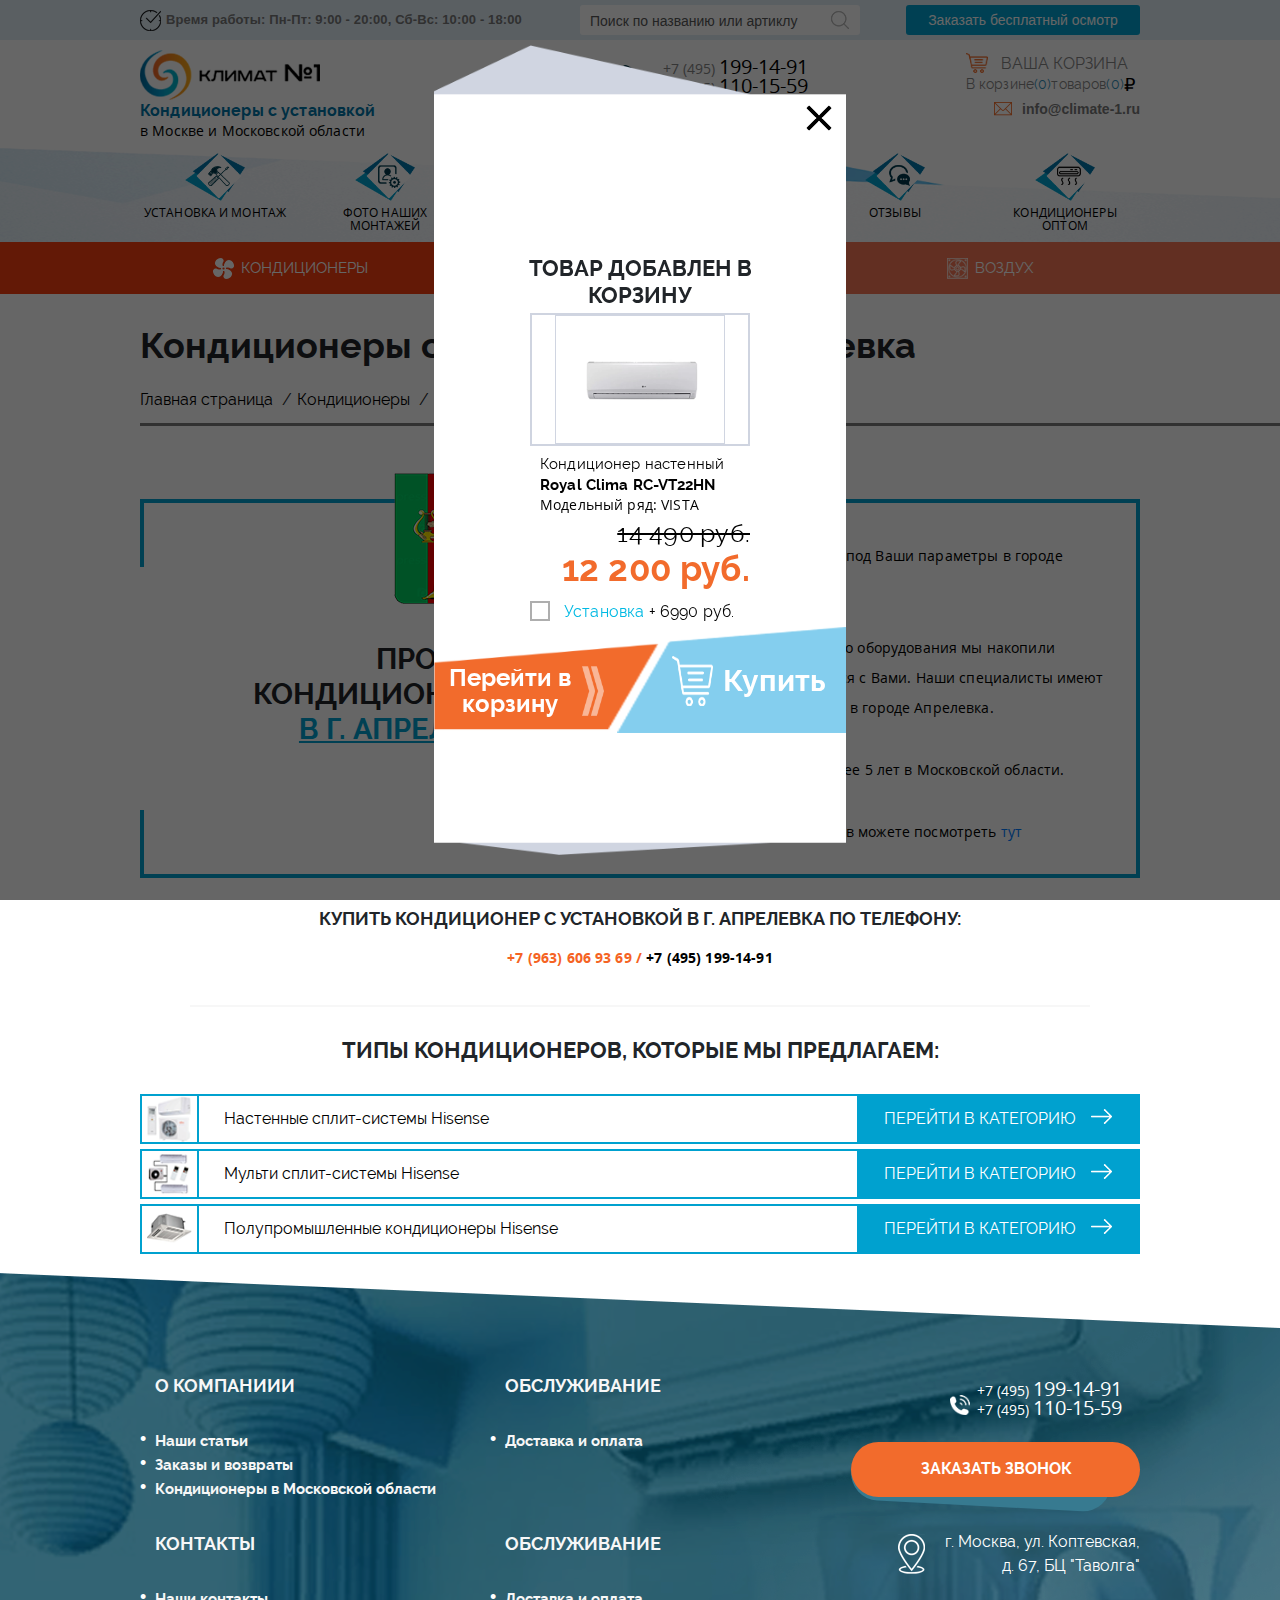
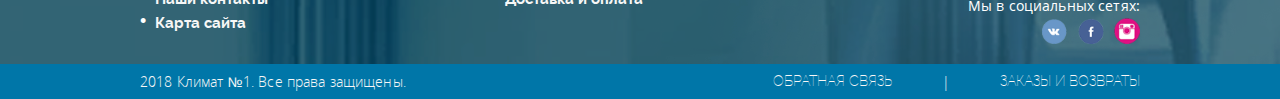
==== commit 61f3ba04: "whatever description of changes made" ====
--- a/aprelevka.html
+++ b/aprelevka.html
@@ -300,7 +300,10 @@
 				<span>
 					+7 (963) 606 93 69    
 				</span>
-				/   +7 (495) 199-14-91
+				<span class="separator-phone">
+					/ 
+				</span>
+				  +7 (495) 199-14-91
 			</p>
 			<h4 class="subtitle-apr-type">
 				Типы кондиционеров, которые мы предлагаем:
@@ -310,7 +313,7 @@
 					<div class="tipe-list__block-img">
 						<img src="img/aplevka/category-img1.png" alt="img" class="img-fluid">
 					</div>
-					<a href="#"  class="tipe-list__block-name">
+					<a href="#" class="tipe-list__block-name">
 						Настенные сплит-системы Hisense
 					</a>
 					<a href="#" class="tipe-list__linkCategory">
--- a/css/main.css
+++ b/css/main.css
@@ -57,7 +57,14 @@
 input::-webkit-input-placeholder {
 	color: #000;
 	outline: none;
+	font-size: 18px;
 } 
+
+textarea::-webkit-input-placeholder  {
+	color: #000;
+	outline: none;
+	font-size: 18px;
+}
 
 input {
 	outline: none;
@@ -1011,7 +1018,7 @@
 	background-size: 100% 100%;
 	width: 100%;
 	height: 50px;
-	max-width: 204px;
+	max-width: 180px;
 }
 
 .logo-text span,
@@ -1613,7 +1620,8 @@
 }
 
 .footer-bottom-background {
-	background: #0076a8;	
+	background: #0076a8;
+	margin-top: -4px;	
 }
 
 
@@ -1703,8 +1711,9 @@
 
 /*-------------main-info-section-------------------*/
 
-.main-info-section {
+.main-info-section-top {
 	margin: 40px 0;
+	overflow: hidden;
 }
 
 .title-section {
--- a/css/aprelevka.css
+++ b/css/aprelevka.css
@@ -164,6 +164,11 @@
 	background-color: #00a1cf;
 }
 
+.tipe-list__block-name:active {
+	color: #fff;
+	background-color: #00a1cf;
+}
+
 .tipe-list__linkCategory {
 	width: 30%;
 	min-width: 280px;
@@ -185,7 +190,8 @@
 	color: #fff;
 }
 
-.tipe-list__linkCategory:hover {
+.tipe-list__linkCategory:hover,
+.tipe-list__linkCategory:active {
 	color: #fff;
 }
 
@@ -196,4 +202,8 @@
 	width: 23px;
 	height: 20px;
 	margin-left: 15px;	
+}
+
+@media screen and (max-width: 900px) { 
+
 }--- a/css/media.css
+++ b/css/media.css
@@ -16,9 +16,14 @@
 
 @media screen and (max-width: 992px) {
 
+	.footer-adress {
+		justify-content: center;
+	}
+
 	.title-section,
 	.title-progress {
-		font-size: 26px;
+		font-size: 41px;
+		color: #003c4e;
 	}
 
 	.order-block {
@@ -99,7 +104,7 @@
 		background: url(../img/mobile-main-page/shopping-cart.png) no-repeat;
 		background-position: center;
 		background-size: 100%;
-		width: 65px;
+		width: 45px;
 		height: 65px;
 	}
 
@@ -339,9 +344,9 @@
 		margin-top: 0;
 	}
 
-	.main-info-section {
+	/*.main-info-section-top {
 		padding: 0 15px;
-	}
+	}*/
 
 	.info-main {
 		-webkit-flex-direction: column;
@@ -381,6 +386,10 @@
 	    left: auto;
 	    right: 27px;
 	}
+
+	.block-title-page:after {
+		width: 100%;
+	}
 }
 
 /* 768-992  md */
@@ -497,7 +506,8 @@
 
 @media screen and (max-width: 679px) {
 	.info-main__image {
-		height: 406px;
+		height: 327px;
+		margin-left: 25px;
 	}
 
 	.info-main__text_color {
@@ -514,7 +524,7 @@
 		background: url(../img/mobile-main-page/mobile-fon6.png) no-repeat;
 		background-size: 100% 100%;
 		background-position: center;
-		height: 1180px;
+		height: 870px;
 	}
 	
 	.progress-list__item {
@@ -531,23 +541,70 @@
 	    margin-right: 0;
 	}
 
+	.trigers{
+		background: url(../img/mobile-main-page/fon-trigers-mob.png) no-repeat;
+		background-size: cover;
+		overflow: hidden;
+		padding-top: 85px;
+	}
+
+	.phone-block-footer {
+		width: 266px;
+	}
+
+	.phone-link-footer {
+		font-size: 27px;
+	}
+
 }
 
 /* 320-576 .col */
 @media screen and (max-width: 576px) {
-	
+	.info-main__text,
+	.info-main__title {
+		margin: 0 10px;
+	}
+
+	.info-main__text.info-main__text_color {
+		margin: 0;
+	}
+
+	.progress-list {
+		margin-top: 50px;
+	}
+
+	.progress-list__item {
+		margin-bottom: 30px;
+	}
+
+	.sertificat-list__fansybox img {
+		max-width: 90%;
+	}
 }
 
 
 @media screen and (max-width: 500px) {
 
-	
+	.subtitle-apr-first {
+		font-size: 22px;
+	}
+
+	.apr-phone span {
+		display: block;
+		margin-bottom: 10px;
+	}
+
+	.apr-phone .separator-phone {
+		display: none;
+	}
+
+
 }
 
 @media screen and (max-width: 450px) {
-	.sertificat-list__fansybox img {
+	/*.sertificat-list__fansybox img {
 		max-width: 100%;
-	}
+	}*/
 }
 
 @media screen and (max-width: 400px) {
@@ -558,4 +615,10 @@
 	.basket-icon {
 		width: 40px;
 	}
+}
+
+@media screen and (max-width: 370px) { 
+	.info-main__text.info-main__text_color {
+		margin-top: -20px;
+	}
 }